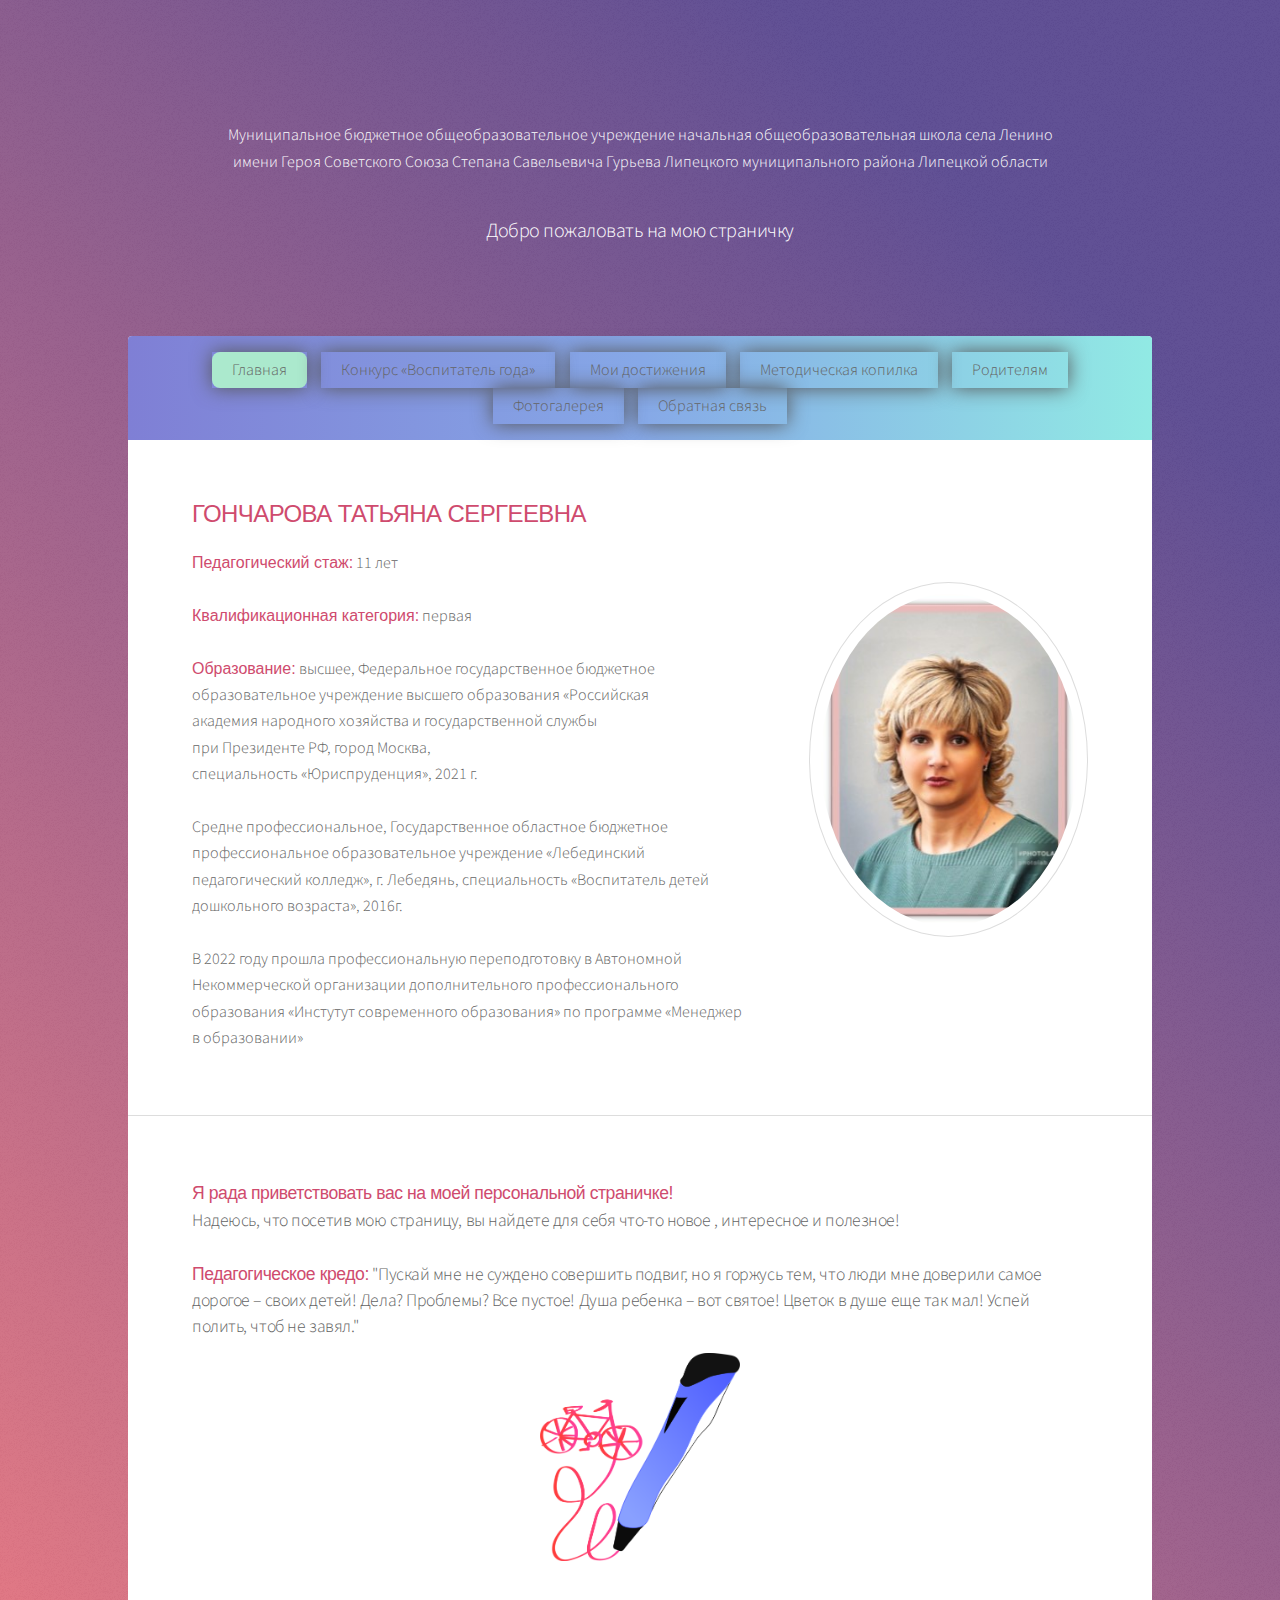
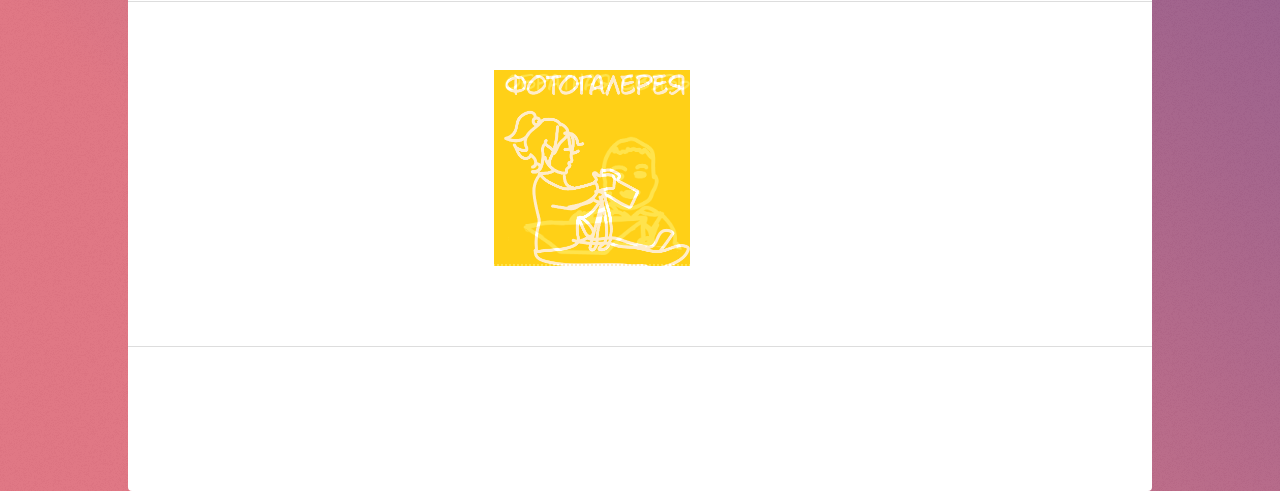
==== index.html @ fb485409 "Update index.html" ====
<!DOCTYPE HTML>
<html>
	<head>
		<title>Гончарова Татьяна</title>
		<meta charset="utf-8" />
		<meta name="viewport" content="width=device-width, initial-scale=1, user-scalable=no" />
		<link rel="stylesheet" href="assets/css/main.css" />
		<noscript><link rel="stylesheet" href="assets/css/noscript.css" /></noscript>
	</head>
	<body class="is-preload">

		<!-- Wrapper -->
			<div id="wrapper">

				<!-- Header -->
					<header id="header" class="alt">
						</acsent></red>
						</br> </acsent></red>Муниципальное бюджетное общеобразовательное учреждение
                             начальная общеобразовательная школа села Ленино</br> имени Героя Советского Союза Степана Савельевича Гурьева 
                             Липецкого муниципального района Липецкой области<br /></p><p>Добро пожаловать на мою страничку</br>
					</header>

				<!-- Nav -->
					<nav id="nav">
						<ul>
							<li><a href="index.html" class="active">Главная</a></li>
							<li><a href="vospofyear.html">Конкурс «Воспитатель года»</a></li>
							<li><a href="mywin.html">Мои достижения</a></li>
							<li><a href="metod.html">Методическая копилка</a></li>
							<li><a href="rodit.html">Родителям</a></li>
							<li><a href="four.html">Фотогалерея</a></li>
							<li><a href="feedback.html">Обратная связь</a></li>
						</ul>
					</nav>

				<!-- Main -->
					<div id="main">

						<!-- Introduction -->
							<section id="intro" class="main">
								<div class="spotlight">
									<div class="content">
									<center><h1></h1>	</center>
										<h2><red><acsent>ГОНЧАРОВА ТАТЬЯНА СЕРГЕЕВНА</acsent></red></h2>
							<red><acsent>Педагогический стаж:</acsent></red> 11 лет</br></br>
							<red><acsent>Квалификационная категория:</acsent></red> первая</br></br>
                                                        <red><acsent>Образование:</acsent></red> высшее, Федеральное государственное  бюджетное</br>образовательное учреждение высшего образования «Российская</br>академия народного хозяйства и государственной службы</br>
при Президенте РФ, город Москва,</br>
специальность «Юриспруденция», 2021 г.</br></br>
Средне профессиональное, Государственное областное бюджетное</br>профессиональное образовательное учреждение «Лебединский</br> педагогический колледж», г. Лебедянь, специальность «Воспитатель детей</br>дошкольного возраста», 2016г.</br></br>
В 2022 году прошла профессиональную переподготовку в Автономной Некоммерческой организации дополнительного профессионального образования «Инстутут современного образования» по программе «Менеджер в образовании»</br>
							        </div>
								 	<span class="image"><img src="images/Avatar/Аватар.jpg" alt="" /></span>

								</div>


							</section>

						<!-- First Section -->
						<section id="first" class="main special">
							<h4>
							<red><acsent>Я рада приветствовать вас на моей персональной страничке!</acsent></red></br>Надеюсь, что посетив мою страницу, вы найдете для себя что-то новое , интересное и полезное!</br></br>
<red><acsent>Педагогическое кредо:</acsent></red> "Пускай мне не суждено совершить подвиг, но я горжусь тем, что люди мне доверили самое дорогое – своих детей! Дела? Проблемы? Все пустое! Душа ребенка – вот святое! Цветок в душе еще так мал! Успей полить, чтоб не завял."</h4>
							<center><span class="image" >		<div align="right"><img src="images/pic2.png" width="200px" alt="" align="right" /></span></center>
							</span>
							</footer>
						</section>

						<!-- Second Section -->
							<section id="second" class="main special">
								<header class="major">
									<center>
									<div class="rubic">
									<div class="container">
											<div class="left side" ><class="note"><a href="vospofyear.html"><img align="right" src="images/conc.png" width="95%" alt="Конкурс"></a></note></div>
											<div class="back side" ><class="note"><a href="feedback.html"><img align="right" src="images/letter2.png" width="95%" alt="Обратная связь"></a></note></div>
											<div class="right side"><class="note"><a href="rodit.html"><img align="right" src="images/foryou.png" width="95%" alt="Для вас, родители"></a></note></div>
											<div class="top side"><class="note"><a href="metod.html"><img align="right" src="images/metod.png" width="95%" alt="Методологическая копилка"></a></note></div>
											<div class="bottom side"><class="note"><a href="mywin.html"><img align="right" src="images/win.png" width="95%" alt="Мои достижения"></a></note></div>
											<div class="front side"><class="note"><a href="four.html"><img align="right" src="images/galery.png" width="95%" alt="Фотогалерея"></a></note></div>

									</div class="container">
								</div class="rubic">
							</center>

								</header>

									</footer>
							</section>

							<section id="second" class="main special">
								<header class="major">

								</header>

									</footer>

							</section>



							<section></section>
						<!-- Get Started -->


					</div>

				<!-- Footer -->

			</div>

		<!-- Scripts -->
			<script src="assets/js/jquery.min.js"></script>
			<script src="assets/js/jquery.scrollex.min.js"></script>
			<script src="assets/js/jquery.scrolly.min.js"></script>
			<script src="assets/js/browser.min.js"></script>
			<script src="assets/js/breakpoints.min.js"></script>
			<script src="assets/js/util.js"></script>
			<script src="assets/js/main.js"></script>

	</body>
</html>
---- assets/css/main.css ----
@import url(fontawesome-all.min.css);
@import 'https://fonts.googleapis.com/css?family=Source+Sans+Pro:300,400';

/*
	Stellar by HTML5 UP
	html5up.net | @ajlkn
	Free for personal and commercial use under the CCA 3.0 license (html5up.net/license)
*/

html, body, div, span, applet, object,
iframe, h1, h2, h3, h4, h5, h6, p, blockquote,
pre, a, abbr, acronym, address, big, cite,
code, del, dfn, em, img, ins, kbd, q, s, samp,
small, strike, strong, sub, sup, tt, var, b,
u, i, center, dl, dt, dd, ol, ul, li, fieldset,
form, label, legend, table, caption, tbody,
tfoot, thead, tr, th, td, article, aside,
canvas, details, embed, figure, figcaption,
footer, header, hgroup, menu, nav, output, ruby,
section, summary, time, mark, audio, video {
	margin: 0;
	padding: 0;
	border: 0;
	font-size: 100%;
	font: inherit;
	vertical-align: baseline;}

article, aside, details, figcaption, figure,
footer, header, hgroup, menu, nav, section {
	display: block;}

body {
	line-height: 1;
}

ol, ul {
	list-style: none;
}

blockquote, q {
	quotes: none;
}

	blockquote:before, blockquote:after, q:before, q:after {
		content: '';
		content: none;
	}

table {
	border-collapse: collapse;
	border-spacing: 0;
}

body {
	-webkit-text-size-adjust: none;
}

mark {
	background-color: transparent;
	color: inherit;
}

input::-moz-focus-inner, button:: -moz-focus-inner{
	border: 0;
	padding: 0;
}

input, select, textarea, button {
	-moz-appearance: none;
	-webkit-appearance: none;
	-ms-appearance: none;
	appearance: none;
}

/* Basic */

	@-ms-viewport {
		width: device-width;
	}

	body {
		-ms-overflow-style: scrollbar;
	}

	@media screen and (max-width: 480px) {

		html, body {
			min-width: 320px;
		}

	}

	html {
		box-sizing: border-box;
	}

	*, *:before, *:after {
		box-sizing: inherit;
	}

	body {
		background-color: #155d4c;
		background-image: url("images/overlay.png"), -moz-linear-gradient(45deg, #e37682 15%, #5f4d93 85%);
		background-image: url("images/overlay.png"), -webkit-linear-gradient(45deg, #e37682 15%, #5f4d93 85%);
		background-image: url("images/overlay.png"), -ms-linear-gradient(45deg, #e37682 15%, #5f4d93 85%);
		background-image: url("images/overlay.png"), linear-gradient(45deg, #e37682 15%, #5f4d93 85%);
	}

		body.is-preload *, body.is-preload *:before, body.is-preload *:after {
			-moz-animation: none !important;
			-webkit-animation: none !important;
			-ms-animation: none !important;
			animation: none !important;
			-moz-transition: none !important;
			-webkit-transition: none !important;
			-ms-transition: none !important;
			transition: none !important;
		}

/* Type */

	body {
		background-color: #155d4c;
		color: rgba(255, 255, 255, 1);
	}

	body, input, select, textarea, button {
		font-family: "Source Sans Pro", Helvetica, sans-serif;
		font-size: 17pt;
		font-weight: 300;
		line-height: 1.65;
	}

		@media screen and (max-width: 1680px) {

			body, input, select, textarea, button {
				font-size: 14pt;
			}

		}

		red{
			color: rgba(207,75,110,1);
		}

		acsent{
			font-family: "Impact", Helvetica, sans-serif;
	}

		@media screen and (max-width: 1280px) {

			body, input, select, textarea {
				font-size: 12pt;
			}

		}

		@media screen and (max-width: 360px) {

			body, input, select, textarea, button {
				font-size: 11pt;
			}

		}

	a {
		-moz-transition: color 0.2s ease, border-bottom 0.2s ease;
		-webkit-transition: color 0.2s ease, border-bottom 0.2s ease;
		-ms-transition: color 0.2s ease, border-bottom 0.2s ease;
		transition: color 0.2s ease, border-bottom 0.2s ease;
		text-decoration: none;
		border-bottom: dotted 1px;
		color: inherit;
	}

		a:hover {
			border-bottom-color: transparent;
		}

	strong, b {
		font-weight: 400;
	}

	em, i {
		font-style: italic;
	}

	p {
		margin: 0 0 2em 0;
	}

		p.content {
			-moz-columns: 20em 2;
			-webkit-columns: 20em 2;
			-ms-columns: 20em 2;
			columns: 20em 2;
			-moz-column-gap: 2em;
			-webkit-column-gap: 2em;
			-ms-column-gap: 2em;
			column-gap: 2em;
			text-align: justify;
		}

	h1, h2, h3, h4, h5, h6 {
		font-weight: 300;
		line-height: 1.5;
		margin: 0 0 0.7em 0;
		letter-spacing: -0.025em;
	}

		h1 a, h2 a, h3 a, h4 a, h5 a, h6 a {
			color: inherit;
			text-decoration: none;
		}

	h1 {
		font-size: 2.5em;
		line-height: 1.2;
	}

	h2 {
		font-size: 1.5em;
	}

	h3 {
		font-size: 1.25em;
	}

	h4 {
		font-size: 1.1em;
	}

	h5 {
		font-size: 0.9em;
	}

	h6 {
		font-size: 0.7em;
	}

	@media screen and (max-width: 736px) {

		h1 {
			font-size: 2em;
		}

	}

	sub {
		font-size: 0.8em;
		position: relative;
		top: 0.5em;
	}

	sup {
		font-size: 0.8em;
		position: relative;
		top: -0.5em;
	}

	blockquote {
		border-left: solid 4px;
		font-style: italic;
		margin: 0 0 2em 0;
		padding: 0.5em 0 0.5em 2em;
	}

	code {
		border-radius: 8px;
		border: solid 1px;
		font-family: "Courier New", monospace;
		font-size: 0.9em;
		margin: 0 0.25em;
		padding: 0.25em 0.65em;
	}

	pre {
		-webkit-overflow-scrolling: touch;
		font-family: "Courier New", monospace;
		font-size: 0.9em;
		margin: 0 0 2em 0;
	}

		pre code {
			display: block;
			line-height: 1.75;
			padding: 1em 1.5em;
			overflow-x: auto;
		}

	hr {
		border: 0;
		border-bottom: solid 1px;
		margin: 2em 0;
	}

		hr.major {
			margin: 3em 0;
		}

	.align-left {
		text-align: left;
	}

	.align-center {
		text-align: center;
	}

	.align-right {
		text-align: right;
	}

	input, select, textarea, button {
		color: #ffffff;
	}

	a:hover {
		color: #ffffff;
	}

	strong, b {
		color: #ffffff;
	}

	h1, h2, h3, h4, h5, h6 {
		color: #ffffff;
	}

	blockquote {
		border-left-color: rgba(255, 255, 255, 0.35);
	}

	code {
		background: rgba(255, 255, 255, 0.075);
		border-color: rgba(255, 255, 255, 0.35);
	}

	hr {
		border-bottom-color: rgba(255, 255, 255, 0.35);
	}

/* Row */

	.row {
		display: flex;
		flex-wrap: wrap;
		box-sizing: border-box;
		align-items: stretch;
	}

		.row > * {
			box-sizing: border-box;
		}

		.row.gtr-uniform > * > :last-child {
			margin-bottom: 0;
		}

		.row.aln-left {
			justify-content: flex-start;
		}

		.row.aln-center {
			justify-content: center;
		}

		.row.aln-right {
			justify-content: flex-end;
		}

		.row.aln-top {
			align-items: flex-start;
		}

		.row.aln-middle {
			align-items: center;
		}

		.row.aln-bottom {
			align-items: flex-end;
		}

		.row > .imp {
			order: -1;
		}

		.row > .col-1 {
			width: 8.33333%;
		}

		.row > .off-1 {
			margin-left: 8.33333%;
		}

		.row > .col-2 {
			width: 16.66667%;
		}

		.row > .off-2 {
			margin-left: 16.66667%;
		}

		.row > .col-3 {
			width: 25%;
		}

		.row > .off-3 {
			margin-left: 25%;
		}

		.row > .col-4 {
			width: 33.33333%;
		}

		.row > .off-4 {
			margin-left: 33.33333%;
		}

		.row > .col-5 {
			width: 41.66667%;
		}

		.row > .off-5 {
			margin-left: 41.66667%;
		}

		.row > .col-6 {
			width: 50%;
		}

		.row > .off-6 {
			margin-left: 50%;
		}

		.row > .col-7 {
			width: 58.33333%;
		}

		.row > .off-7 {
			margin-left: 58.33333%;
		}

		.row > .col-8 {
			width: 66.66667%;
		}

		.row > .off-8 {
			margin-left: 66.66667%;
		}

		.row > .col-9 {
			width: 75%;
		}

		.row > .off-9 {
			margin-left: 75%;
		}

		.row > .col-10 {
			width: 83.33333%;
		}

		.row > .off-10 {
			margin-left: 83.33333%;
		}

		.row > .col-11 {
			width: 91.66667%;
		}

		.row > .off-11 {
			margin-left: 91.66667%;
		}

		.row > .col-12 {
			width: 100%;
		}

		.row > .off-12 {
			margin-left: 100%;
		}

		.row.gtr-0 {
			margin-top: 0;
			margin-left: 0em;
		}

			.row.gtr-0 > * {
				padding: 0 0 0 0em;
			}

			.row.gtr-0.gtr-uniform {
				margin-top: 0em;
			}

				.row.gtr-0.gtr-uniform > * {
					padding-top: 0em;
				}

		.row.gtr-25 {
			margin-top: 0;
			margin-left: -0.375em;
		}

			.row.gtr-25 > * {
				padding: 0 0 0 0.375em;
			}

			.row.gtr-25.gtr-uniform {
				margin-top: -0.375em;
			}

				.row.gtr-25.gtr-uniform > * {
					padding-top: 0.375em;
				}

		.row.gtr-50 {
			margin-top: 0;
			margin-left: -0.75em;
		}

			.row.gtr-50 > * {
				padding: 0 0 0 0.75em;
			}

			.row.gtr-50.gtr-uniform {
				margin-top: -0.75em;
			}

				.row.gtr-50.gtr-uniform > * {
					padding-top: 0.75em;
				}

		.row {
			margin-top: 0;
			margin-left: -1.5em;
		}

			.row > * {
				padding: 0 0 0 1.5em;
			}

			.row.gtr-uniform {
				margin-top: -1.5em;
			}

				.row.gtr-uniform > * {
					padding-top: 1.5em;
				}

		.row.gtr-150 {
			margin-top: 0;
			margin-left: -2.25em;
		}

			.row.gtr-150 > * {
				padding: 0 0 0 2.25em;
			}

			.row.gtr-150.gtr-uniform {
				margin-top: -2.25em;
			}

				.row.gtr-150.gtr-uniform > * {
					padding-top: 2.25em;
				}

		.row.gtr-200 {
			margin-top: 0;
			margin-left: -3em;
		}

			.row.gtr-200 > * {
				padding: 0 0 0 3em;
			}

			.row.gtr-200.gtr-uniform {
				margin-top: -3em;
			}

				.row.gtr-200.gtr-uniform > * {
					padding-top: 3em;
				}

		@media screen and (max-width: 1680px) {

			.row {
				display: flex;
				flex-wrap: wrap;
				box-sizing: border-box;
				align-items: stretch;
			}

				.row > * {
					box-sizing: border-box;
				}

				.row.gtr-uniform > * > :last-child {
					margin-bottom: 0;
				}

				.row.aln-left {
					justify-content: flex-start;
				}

				.row.aln-center {
					justify-content: center;
				}

				.row.aln-right {
					justify-content: flex-end;
				}

				.row.aln-top {
					align-items: flex-start;
				}

				.row.aln-middle {
					align-items: center;
				}

				.row.aln-bottom {
					align-items: flex-end;
				}

				.row > .imp-xlarge {
					order: -1;
				}

				.row > .col-1-xlarge {
					width: 8.33333%;
				}

				.row > .off-1-xlarge {
					margin-left: 8.33333%;
				}

				.row > .col-2-xlarge {
					width: 16.66667%;
				}

				.row > .off-2-xlarge {
					margin-left: 16.66667%;
				}

				.row > .col-3-xlarge {
					width: 25%;
				}

				.row > .off-3-xlarge {
					margin-left: 25%;
				}

				.row > .col-4-xlarge {
					width: 33.33333%;
				}

				.row > .off-4-xlarge {
					margin-left: 33.33333%;
				}

				.row > .col-5-xlarge {
					width: 41.66667%;
				}

				.row > .off-5-xlarge {
					margin-left: 41.66667%;
				}

				.row > .col-6-xlarge {
					width: 50%;
				}

				.row > .off-6-xlarge {
					margin-left: 50%;
				}

				.row > .col-7-xlarge {
					width: 58.33333%;
				}

				.row > .off-7-xlarge {
					margin-left: 58.33333%;
				}

				.row > .col-8-xlarge {
					width: 66.66667%;
				}

				.row > .off-8-xlarge {
					margin-left: 66.66667%;
				}

				.row > .col-9-xlarge {
					width: 75%;
				}

				.row > .off-9-xlarge {
					margin-left: 75%;
				}

				.row > .col-10-xlarge {
					width: 83.33333%;
				}

				.row > .off-10-xlarge {
					margin-left: 83.33333%;
				}

				.row > .col-11-xlarge {
					width: 91.66667%;
				}

				.row > .off-11-xlarge {
					margin-left: 91.66667%;
				}

				.row > .col-12-xlarge {
					width: 100%;
				}

				.row > .off-12-xlarge {
					margin-left: 100%;
				}

				.row.gtr-0 {
					margin-top: 0;
					margin-left: 0em;
				}

					.row.gtr-0 > * {
						padding: 0 0 0 0em;
					}

					.row.gtr-0.gtr-uniform {
						margin-top: 0em;
					}

						.row.gtr-0.gtr-uniform > * {
							padding-top: 0em;
						}

				.row.gtr-25 {
					margin-top: 0;
					margin-left: -0.375em;
				}

					.row.gtr-25 > * {
						padding: 0 0 0 0.375em;
					}

					.row.gtr-25.gtr-uniform {
						margin-top: -0.375em;
					}

						.row.gtr-25.gtr-uniform > * {
							padding-top: 0.375em;
						}

				.row.gtr-50 {
					margin-top: 0;
					margin-left: -0.75em;
				}

					.row.gtr-50 > * {
						padding: 0 0 0 0.75em;
					}

					.row.gtr-50.gtr-uniform {
						margin-top: -0.75em;
					}

						.row.gtr-50.gtr-uniform > * {
							padding-top: 0.75em;
						}

				.row {
					margin-top: 0;
					margin-left: -1.5em;
				}

					.row > * {
						padding: 0 0 0 1.5em;
					}

					.row.gtr-uniform {
						margin-top: -1.5em;
					}

						.row.gtr-uniform > * {
							padding-top: 1.5em;
						}

				.row.gtr-150 {
					margin-top: 0;
					margin-left: -2.25em;
				}

					.row.gtr-150 > * {
						padding: 0 0 0 2.25em;
					}

					.row.gtr-150.gtr-uniform {
						margin-top: -2.25em;
					}

						.row.gtr-150.gtr-uniform > * {
							padding-top: 2.25em;
						}

				.row.gtr-200 {
					margin-top: 0;
					margin-left: -3em;
				}

					.row.gtr-200 > * {
						padding: 0 0 0 3em;
					}

					.row.gtr-200.gtr-uniform {
						margin-top: -3em;
					}

						.row.gtr-200.gtr-uniform > * {
							padding-top: 3em;
						}

		}

		@media screen and (max-width: 1280px) {

			.row {
				display: flex;
				flex-wrap: wrap;
				box-sizing: border-box;
				align-items: stretch;
			}

				.row > * {
					box-sizing: border-box;
				}

				.row.gtr-uniform > * > :last-child {
					margin-bottom: 0;
				}

				.row.aln-left {
					justify-content: flex-start;
				}

				.row.aln-center {
					justify-content: center;
				}

				.row.aln-right {
					justify-content: flex-end;
				}

				.row.aln-top {
					align-items: flex-start;
				}

				.row.aln-middle {
					align-items: center;
				}

				.row.aln-bottom {
					align-items: flex-end;
				}

				.row > .imp-large {
					order: -1;
				}

				.row > .col-1-large {
					width: 8.33333%;
				}

				.row > .off-1-large {
					margin-left: 8.33333%;
				}

				.row > .col-2-large {
					width: 16.66667%;
				}

				.row > .off-2-large {
					margin-left: 16.66667%;
				}

				.row > .col-3-large {
					width: 25%;
				}

				.row > .off-3-large {
					margin-left: 25%;
				}

				.row > .col-4-large {
					width: 33.33333%;
				}

				.row > .off-4-large {
					margin-left: 33.33333%;
				}

				.row > .col-5-large {
					width: 41.66667%;
				}

				.row > .off-5-large {
					margin-left: 41.66667%;
				}

				.row > .col-6-large {
					width: 50%;
				}

				.row > .off-6-large {
					margin-left: 50%;
				}

				.row > .col-7-large {
					width: 58.33333%;
				}

				.row > .off-7-large {
					margin-left: 58.33333%;
				}

				.row > .col-8-large {
					width: 66.66667%;
				}

				.row > .off-8-large {
					margin-left: 66.66667%;
				}

				.row > .col-9-large {
					width: 75%;
				}

				.row > .off-9-large {
					margin-left: 75%;
				}

				.row > .col-10-large {
					width: 83.33333%;
				}

				.row > .off-10-large {
					margin-left: 83.33333%;
				}

				.row > .col-11-large {
					width: 91.66667%;
				}

				.row > .off-11-large {
					margin-left: 91.66667%;
				}

				.row > .col-12-large {
					width: 100%;
				}

				.row > .off-12-large {
					margin-left: 100%;
				}

				.row.gtr-0 {
					margin-top: 0;
					margin-left: 0em;
				}

					.row.gtr-0 > * {
						padding: 0 0 0 0em;
					}

					.row.gtr-0.gtr-uniform {
						margin-top: 0em;
					}

						.row.gtr-0.gtr-uniform > * {
							padding-top: 0em;
						}

				.row.gtr-25 {
					margin-top: 0;
					margin-left: -0.375em;
				}

					.row.gtr-25 > * {
						padding: 0 0 0 0.375em;
					}

					.row.gtr-25.gtr-uniform {
						margin-top: -0.375em;
					}

						.row.gtr-25.gtr-uniform > * {
							padding-top: 0.375em;
						}

				.row.gtr-50 {
					margin-top: 0;
					margin-left: -0.75em;
				}

					.row.gtr-50 > * {
						padding: 0 0 0 0.75em;
					}

					.row.gtr-50.gtr-uniform {
						margin-top: -0.75em;
					}

						.row.gtr-50.gtr-uniform > * {
							padding-top: 0.75em;
						}

				.row {
					margin-top: 0;
					margin-left: -1.5em;
				}

					.row > * {
						padding: 0 0 0 1.5em;
					}

					.row.gtr-uniform {
						margin-top: -1.5em;
					}

						.row.gtr-uniform > * {
							padding-top: 1.5em;
						}

				.row.gtr-150 {
					margin-top: 0;
					margin-left: -2.25em;
				}

					.row.gtr-150 > * {
						padding: 0 0 0 2.25em;
					}

					.row.gtr-150.gtr-uniform {
						margin-top: -2.25em;
					}

						.row.gtr-150.gtr-uniform > * {
							padding-top: 2.25em;
						}

				.row.gtr-200 {
					margin-top: 0;
					margin-left: -3em;
				}

					.row.gtr-200 > * {
						padding: 0 0 0 3em;
					}

					.row.gtr-200.gtr-uniform {
						margin-top: -3em;
					}

						.row.gtr-200.gtr-uniform > * {
							padding-top: 3em;
						}

		}

		@media screen and (max-width: 980px) {

			.row {
				display: flex;
				flex-wrap: wrap;
				box-sizing: border-box;
				align-items: stretch;
			}

				.row > * {
					box-sizing: border-box;
				}

				.row.gtr-uniform > * > :last-child {
					margin-bottom: 0;
				}

				.row.aln-left {
					justify-content: flex-start;
				}

				.row.aln-center {
					justify-content: center;
				}

				.row.aln-right {
					justify-content: flex-end;
				}

				.row.aln-top {
					align-items: flex-start;
				}

				.row.aln-middle {
					align-items: center;
				}

				.row.aln-bottom {
					align-items: flex-end;
				}

				.row > .imp-medium {
					order: -1;
				}

				.row > .col-1-medium {
					width: 8.33333%;
				}

				.row > .off-1-medium {
					margin-left: 8.33333%;
				}

				.row > .col-2-medium {
					width: 16.66667%;
				}

				.row > .off-2-medium {
					margin-left: 16.66667%;
				}

				.row > .col-3-medium {
					width: 25%;
				}

				.row > .off-3-medium {
					margin-left: 25%;
				}

				.row > .col-4-medium {
					width: 33.33333%;
				}

				.row > .off-4-medium {
					margin-left: 33.33333%;
				}

				.row > .col-5-medium {
					width: 41.66667%;
				}

				.row > .off-5-medium {
					margin-left: 41.66667%;
				}

				.row > .col-6-medium {
					width: 50%;
				}

				.row > .off-6-medium {
					margin-left: 50%;
				}

				.row > .col-7-medium {
					width: 58.33333%;
				}

				.row > .off-7-medium {
					margin-left: 58.33333%;
				}

				.row > .col-8-medium {
					width: 66.66667%;
				}

				.row > .off-8-medium {
					margin-left: 66.66667%;
				}

				.row > .col-9-medium {
					width: 75%;
				}

				.row > .off-9-medium {
					margin-left: 75%;
				}

				.row > .col-10-medium {
					width: 83.33333%;
				}

				.row > .off-10-medium {
					margin-left: 83.33333%;
				}

				.row > .col-11-medium {
					width: 91.66667%;
				}

				.row > .off-11-medium {
					margin-left: 91.66667%;
				}

				.row > .col-12-medium {
					width: 100%;
				}

				.row > .off-12-medium {
					margin-left: 100%;
				}

				.row.gtr-0 {
					margin-top: 0;
					margin-left: 0em;
				}

					.row.gtr-0 > * {
						padding: 0 0 0 0em;
					}

					.row.gtr-0.gtr-uniform {
						margin-top: 0em;
					}

						.row.gtr-0.gtr-uniform > * {
							padding-top: 0em;
						}

				.row.gtr-25 {
					margin-top: 0;
					margin-left: -0.375em;
				}

					.row.gtr-25 > * {
						padding: 0 0 0 0.375em;
					}

					.row.gtr-25.gtr-uniform {
						margin-top: -0.375em;
					}

						.row.gtr-25.gtr-uniform > * {
							padding-top: 0.375em;
						}

				.row.gtr-50 {
					margin-top: 0;
					margin-left: -0.75em;
				}

					.row.gtr-50 > * {
						padding: 0 0 0 0.75em;
					}

					.row.gtr-50.gtr-uniform {
						margin-top: -0.75em;
					}

						.row.gtr-50.gtr-uniform > * {
							padding-top: 0.75em;
						}

				.row {
					margin-top: 0;
					margin-left: -1.5em;
				}

					.row > * {
						padding: 0 0 0 1.5em;
					}

					.row.gtr-uniform {
						margin-top: -1.5em;
					}

						.row.gtr-uniform > * {
							padding-top: 1.5em;
						}

				.row.gtr-150 {
					margin-top: 0;
					margin-left: -2.25em;
				}

					.row.gtr-150 > * {
						padding: 0 0 0 2.25em;
					}

					.row.gtr-150.gtr-uniform {
						margin-top: -2.25em;
					}

						.row.gtr-150.gtr-uniform > * {
							padding-top: 2.25em;
						}

				.row.gtr-200 {
					margin-top: 0;
					margin-left: -3em;
				}

					.row.gtr-200 > * {
						padding: 0 0 0 3em;
					}

					.row.gtr-200.gtr-uniform {
						margin-top: -3em;
					}

						.row.gtr-200.gtr-uniform > * {
							padding-top: 3em;
						}

		}

		@media screen and (max-width: 736px) {

			.row {
				display: flex;
				flex-wrap: wrap;
				box-sizing: border-box;
				align-items: stretch;
			}

				.row > * {
					box-sizing: border-box;
				}

				.row.gtr-uniform > * > :last-child {
					margin-bottom: 0;
				}

				.row.aln-left {
					justify-content: flex-start;
				}

				.row.aln-center {
					justify-content: center;
				}

				.row.aln-right {
					justify-content: flex-end;
				}

				.row.aln-top {
					align-items: flex-start;
				}

				.row.aln-middle {
					align-items: center;
				}

				.row.aln-bottom {
					align-items: flex-end;
				}

				.row > .imp-small {
					order: -1;
				}

				.row > .col-1-small {
					width: 8.33333%;
				}

				.row > .off-1-small {
					margin-left: 8.33333%;
				}

				.row > .col-2-small {
					width: 16.66667%;
				}

				.row > .off-2-small {
					margin-left: 16.66667%;
				}

				.row > .col-3-small {
					width: 25%;
				}

				.row > .off-3-small {
					margin-left: 25%;
				}

				.row > .col-4-small {
					width: 33.33333%;
				}

				.row > .off-4-small {
					margin-left: 33.33333%;
				}

				.row > .col-5-small {
					width: 41.66667%;
				}

				.row > .off-5-small {
					margin-left: 41.66667%;
				}

				.row > .col-6-small {
					width: 50%;
				}

				.row > .off-6-small {
					margin-left: 50%;
				}

				.row > .col-7-small {
					width: 58.33333%;
				}

				.row > .off-7-small {
					margin-left: 58.33333%;
				}

				.row > .col-8-small {
					width: 66.66667%;
				}

				.row > .off-8-small {
					margin-left: 66.66667%;
				}

				.row > .col-9-small {
					width: 75%;
				}

				.row > .off-9-small {
					margin-left: 75%;
				}

				.row > .col-10-small {
					width: 83.33333%;
				}

				.row > .off-10-small {
					margin-left: 83.33333%;
				}

				.row > .col-11-small {
					width: 91.66667%;
				}

				.row > .off-11-small {
					margin-left: 91.66667%;
				}

				.row > .col-12-small {
					width: 100%;
				}

				.row > .off-12-small {
					margin-left: 100%;
				}

				.row.gtr-0 {
					margin-top: 0;
					margin-left: 0em;
				}

					.row.gtr-0 > * {
						padding: 0 0 0 0em;
					}

					.row.gtr-0.gtr-uniform {
						margin-top: 0em;
					}

						.row.gtr-0.gtr-uniform > * {
							padding-top: 0em;
						}

				.row.gtr-25 {
					margin-top: 0;
					margin-left: -0.25em;
				}

					.row.gtr-25 > * {
						padding: 0 0 0 0.25em;
					}

					.row.gtr-25.gtr-uniform {
						margin-top: -0.25em;
					}

						.row.gtr-25.gtr-uniform > * {
							padding-top: 0.25em;
						}

				.row.gtr-50 {
					margin-top: 0;
					margin-left: -0.5em;
				}

					.row.gtr-50 > * {
						padding: 0 0 0 0.5em;
					}

					.row.gtr-50.gtr-uniform {
						margin-top: -0.5em;
					}

						.row.gtr-50.gtr-uniform > * {
							padding-top: 0.5em;
						}

				.row {
					margin-top: 0;
					margin-left: -1em;
				}

					.row > * {
						padding: 0 0 0 1em;
					}

					.row.gtr-uniform {
						margin-top: -1em;
					}

						.row.gtr-uniform > * {
							padding-top: 1em;
						}

				.row.gtr-150 {
					margin-top: 0;
					margin-left: -1.5em;
				}

					.row.gtr-150 > * {
						padding: 0 0 0 1.5em;
					}

					.row.gtr-150.gtr-uniform {
						margin-top: -1.5em;
					}

						.row.gtr-150.gtr-uniform > * {
							padding-top: 1.5em;
						}

				.row.gtr-200 {
					margin-top: 0;
					margin-left: -2em;
				}

					.row.gtr-200 > * {
						padding: 0 0 0 2em;
					}

					.row.gtr-200.gtr-uniform {
						margin-top: -2em;
					}

						.row.gtr-200.gtr-uniform > * {
							padding-top: 2em;
						}

		}

		@media screen and (max-width: 480px) {

			.row {
				display: flex;
				flex-wrap: wrap;
				box-sizing: border-box;
				align-items: stretch;
			}

				.row > * {
					box-sizing: border-box;
				}

				.row.gtr-uniform > * > :last-child {
					margin-bottom: 0;
				}

				.row.aln-left {
					justify-content: flex-start;
				}

				.row.aln-center {
					justify-content: center;
				}

				.row.aln-right {
					justify-content: flex-end;
				}

				.row.aln-top {
					align-items: flex-start;
				}

				.row.aln-middle {
					align-items: center;
				}

				.row.aln-bottom {
					align-items: flex-end;
				}

				.row > .imp-xsmall {
					order: -1;
				}

				.row > .col-1-xsmall {
					width: 8.33333%;
				}

				.row > .off-1-xsmall {
					margin-left: 8.33333%;
				}

				.row > .col-2-xsmall {
					width: 16.66667%;
				}

				.row > .off-2-xsmall {
					margin-left: 16.66667%;
				}

				.row > .col-3-xsmall {
					width: 25%;
				}

				.row > .off-3-xsmall {
					margin-left: 25%;
				}

				.row > .col-4-xsmall {
					width: 33.33333%;
				}

				.row > .off-4-xsmall {
					margin-left: 33.33333%;
				}

				.row > .col-5-xsmall {
					width: 41.66667%;
				}

				.row > .off-5-xsmall {
					margin-left: 41.66667%;
				}

				.row > .col-6-xsmall {
					width: 50%;
				}

				.row > .off-6-xsmall {
					margin-left: 50%;
				}

				.row > .col-7-xsmall {
					width: 58.33333%;
				}

				.row > .off-7-xsmall {
					margin-left: 58.33333%;
				}

				.row > .col-8-xsmall {
					width: 66.66667%;
				}

				.row > .off-8-xsmall {
					margin-left: 66.66667%;
				}

				.row > .col-9-xsmall {
					width: 75%;
				}

				.row > .off-9-xsmall {
					margin-left: 75%;
				}

				.row > .col-10-xsmall {
					width: 83.33333%;
				}

				.row > .off-10-xsmall {
					margin-left: 83.33333%;
				}

				.row > .col-11-xsmall {
					width: 91.66667%;
				}

				.row > .off-11-xsmall {
					margin-left: 91.66667%;
				}

				.row > .col-12-xsmall {
					width: 100%;
				}

				.row > .off-12-xsmall {
					margin-left: 100%;
				}

				.row.gtr-0 {
					margin-top: 0;
					margin-left: 0em;
				}

					.row.gtr-0 > * {
						padding: 0 0 0 0em;
					}

					.row.gtr-0.gtr-uniform {
						margin-top: 0em;
					}

						.row.gtr-0.gtr-uniform > * {
							padding-top: 0em;
						}

				.row.gtr-25 {
					margin-top: 0;
					margin-left: -0.3125em;
				}

					.row.gtr-25 > * {
						padding: 0 0 0 0.3125em;
					}

					.row.gtr-25.gtr-uniform {
						margin-top: -0.3125em;
					}

						.row.gtr-25.gtr-uniform > * {
							padding-top: 0.3125em;
						}

				.row.gtr-50 {
					margin-top: 0;
					margin-left: -0.625em;
				}

					.row.gtr-50 > * {
						padding: 0 0 0 0.625em;
					}

					.row.gtr-50.gtr-uniform {
						margin-top: -0.625em;
					}

						.row.gtr-50.gtr-uniform > * {
							padding-top: 0.625em;
						}

				.row {
					margin-top: 0;
					margin-left: -1.25em;
				}

					.row > * {
						padding: 0 0 0 1.25em;
					}

					.row.gtr-uniform {
						margin-top: -1.25em;
					}

						.row.gtr-uniform > * {
							padding-top: 1.25em;
						}

				.row.gtr-150 {
					margin-top: 0;
					margin-left: -1.875em;
				}

					.row.gtr-150 > * {
						padding: 0 0 0 1.875em;
					}

					.row.gtr-150.gtr-uniform {
						margin-top: -1.875em;
					}

						.row.gtr-150.gtr-uniform > * {
							padding-top: 1.875em;
						}

				.row.gtr-200 {
					margin-top: 0;
					margin-left: -2.5em;
				}

					.row.gtr-200 > * {
						padding: 0 0 0 2.5em;
					}

					.row.gtr-200.gtr-uniform {
						margin-top: -2.5em;
					}

						.row.gtr-200.gtr-uniform > * {
							padding-top: 2.5em;
						}

		}

/* Box */

	.box {
		border-radius: 8px;
		border: solid;
		margin-bottom: 2em;
		padding: 1.5em;
	}

		.box > :last-child,
		.box > :last-child > :last-child,
		.box > :last-child > :last-child > :last-child {
			margin-bottom: 0;
		}

		.box.alt {
			border: 0;
			border-radius: 0;
			padding: 0;
		}

	.box {
		border-color: rgba(255, 255, 255, 0.35);
	}

/* Button */

	input[type="submit"],
	input[type="reset"],
	input[type="button"],
	button,
	.button {
		-moz-appearance: none;
		-webkit-appearance: none;
		-ms-appearance: none;
		appearance: none;
		-moz-transition: background-color 0.2s ease-in-out, color 0.2s ease-in-out;
		-webkit-transition: background-color 0.2s ease-in-out, color 0.2s ease-in-out;
		-ms-transition: background-color 0.2s ease-in-out, color 0.2s ease-in-out;
		transition: background-color 0.2s ease-in-out, color 0.2s ease-in-out;
		border-radius: 8px;
		border: 0;
		cursor: pointer;
		display: inline-block;
		font-weight: 300;
		height: 2.75em;
		line-height: 2.75em;
		min-width: 9.25em;
		padding: 0 1.5em;
		text-align: center;
		text-decoration: none;
		white-space: nowrap;
	}

		input[type="submit"].icon,
		input[type="reset"].icon,
		input[type="button"].icon,
		button.icon,
		.button.icon {
			padding-left: 1.35em;
		}

			input[type="submit"].icon:before,
			input[type="reset"].icon:before,
			input[type="button"].icon:before,
			button.icon:before,
			.button.icon:before {
				margin-right: 0.5em;
			}

		input[type="submit"].fit,
		input[type="reset"].fit,
		input[type="button"].fit,
		button.fit,
		.button.fit {
			width: 100%;
		}

		input[type="submit"].small,
		input[type="reset"].small,
		input[type="button"].small,
		button.small,
		.button.small {
			font-size: 0.8em;
		}

		input[type="submit"].large,
		input[type="reset"].large,
		input[type="button"].large,
		button.large,
		.button.large {
			font-size: 1.35em;
		}

		input[type="submit"].disabled, input[type="submit"]:disabled,
		input[type="reset"].disabled,
		input[type="reset"]:disabled,
		input[type="button"].disabled,
		input[type="button"]:disabled,
		button.disabled,
		button:disabled,
		.button.disabled,
		.button:disabled {
			pointer-events: none;
			opacity: 0.25;
		}

		@media screen and (max-width: 736px) {

			input[type="submit"],
			input[type="reset"],
			input[type="button"],
			button,
			.button {
				min-width: 0;
			}

		}

	input[type="submit"],
	input[type="reset"],
	input[type="button"],
	button,
	.button {
		background-color: transparent;
		box-shadow: inset 0 0 0 1px rgba(255, 255, 255, 0.35);
		color: #ffffff !important;
	}

		input[type="submit"]:hover,
		input[type="reset"]:hover,
		input[type="button"]:hover,
		button:hover,
		.button:hover {
			background-color: rgba(255, 255, 255, 0.075);
		}

		input[type="submit"]:active,
		input[type="reset"]:active,
		input[type="button"]:active,
		button:active,
		.button:active {
			background-color: rgba(255, 255, 255, 0.2);
		}

		input[type="submit"].icon:before,
		input[type="reset"].icon:before,
		input[type="button"].icon:before,
		button.icon:before,
		.button.icon:before {
			color: rgba(255, 255, 255, 0.5);
		}

		input[type="submit"].primary,
		input[type="reset"].primary,
		input[type="button"].primary,
		button.primary,
		.button.primary {
			background-color: #8cc9f0;
			color: #ffffff !important;
			box-shadow: none;
		}

			input[type="submit"].primary:hover,
			input[type="reset"].primary:hover,
			input[type="button"].primary:hover,
			button.primary:hover,
			.button.primary:hover {
				background-color: #9acff2;
			}

			input[type="submit"].primary:active,
			input[type="reset"].primary:active,
			input[type="button"].primary:active,
			button.primary:active,
			.button.primary:active {
				background-color: #7ec3ee;
			}

			input[type="submit"].primary.icon:before,
			input[type="reset"].primary.icon:before,
			input[type="button"].primary.icon:before,
			button.primary.icon:before,
			.button.primary.icon:before {
				color: #ffffff !important;
			}

/* Form */

	form {
		margin: 0 0 2em 0;
	}

	label {
		display: block;
		font-size: 0.9em;
		font-weight: 400;
		margin: 0 0 1em 0;
	}

	input[type="text"],
	input[type="password"],
	input[type="email"],
	select,
	textarea {
		-moz-appearance: none;
		-webkit-appearance: none;
		-ms-appearance: none;
		appearance: none;
		border-radius: 8px;
		border: solid 1px;
		color: inherit;
		display: block;
		outline: 0;
		padding: 0 1em;
		text-decoration: none;
		width: 100%;
	}

		input[type="text"]:invalid,
		input[type="password"]:invalid,
		input[type="email"]:invalid,
		select:invalid,
		textarea:invalid {
			box-shadow: none;
		}

	select {
		background-size: 1.25rem;
		background-repeat: no-repeat;
		background-position: calc(100% - 1rem) center;
		height: 2.75em;
		padding-right: 2.75em;
		text-overflow: ellipsis;
	}

		select:focus::-ms-value {
			background-color: transparent;
		}

		select::-ms-expand {
			display: none;
		}

	input[type="text"],
	input[type="password"],
	input[type="email"],
	select {
		height: 2.75em;
	}

	textarea {
		padding: 0.75em 1em;
	}

	input[type="checkbox"],
	input[type="radio"] {
		-moz-appearance: none;
		-webkit-appearance: none;
		-ms-appearance: none;
		appearance: none;
		display: block;
		float: left;
		margin-right: -2em;
		opacity: 0;
		width: 1em;
		z-index: -1;
	}

		input[type="checkbox"] + label,
		input[type="radio"] + label {
			text-decoration: none;
			cursor: pointer;
			display: inline-block;
			font-size: 1em;
			font-weight: 300;
			padding-left: 2.4em;
			padding-right: 0.75em;
			position: relative;
		}

			input[type="checkbox"] + label:before,
			input[type="radio"] + label:before {
				-moz-osx-font-smoothing: grayscale;
				-webkit-font-smoothing: antialiased;
				display: inline-block;
				font-style: normal;
				font-variant: normal;
				text-rendering: auto;
				line-height: 1;
				text-transform: none !important;
				font-family: 'Font Awesome 5 Free';
				font-weight: 900;
			}

			input[type="checkbox"] + label:before,
			input[type="radio"] + label:before {
				border-radius: 8px;
				border: solid 1px;
				content: '';
				display: inline-block;
				font-size: 0.8em;
				height: 2.0625em;
				left: 0;
				line-height: 2.0625em;
				position: absolute;
				text-align: center;
				top: 0;
				width: 2.0625em;
			}

		input[type="checkbox"]:checked + label:before,
		input[type="radio"]:checked + label:before {
			content: '\f00c';
		}

	input[type="checkbox"] + label:before {
		border-radius: 8px;
	}

	input[type="radio"] + label:before {
		border-radius: 100%;
	}

	::-webkit-input-placeholder {
		opacity: 1.0;
	}

	:-moz-placeholder {
		opacity: 1.0;
	}

	::-moz-placeholder {
		opacity: 1.0;
	}

	:-ms-input-placeholder {
		opacity: 1.0;
	}

	label {
		color: #ffffff;
	}

	input[type="text"],
	input[type="password"],
	input[type="email"],
	select,
	textarea {
		background-color: rgba(255, 255, 255, 0.075);
		border-color: rgba(255, 255, 255, 0.35);
	}

		input[type="text"]:focus,
		input[type="password"]:focus,
		input[type="email"]:focus,
		select:focus,
		textarea:focus {
			border-color: #8cc9f0;
			box-shadow: 0 0 0 1px #8cc9f0;
		}

	select {
		background-image: url("data:image/svg+xml;charset=utf8,%3Csvg xmlns='http://www.w3.org/2000/svg' width='40' height='40' preserveAspectRatio='none' viewBox='0 0 40 40'%3E%3Cpath d='M9.4,12.3l10.4,10.4l10.4-10.4c0.2-0.2,0.5-0.4,0.9-0.4c0.3,0,0.6,0.1,0.9,0.4l3.3,3.3c0.2,0.2,0.4,0.5,0.4,0.9 c0,0.4-0.1,0.6-0.4,0.9L20.7,31.9c-0.2,0.2-0.5,0.4-0.9,0.4c-0.3,0-0.6-0.1-0.9-0.4L4.3,17.3c-0.2-0.2-0.4-0.5-0.4-0.9 c0-0.4,0.1-0.6,0.4-0.9l3.3-3.3c0.2-0.2,0.5-0.4,0.9-0.4S9.1,12.1,9.4,12.3z' fill='rgba(255, 255, 255, 0.35)' /%3E%3C/svg%3E");
	}

		select option {
			color: #ffffff;
			background: #935d8c;
		}

	input[type="checkbox"] + label,
	input[type="radio"] + label {
		color: rgba(255, 255, 255, 0.65);
	}

		input[type="checkbox"] + label:before,
		input[type="radio"] + label:before {
			background: rgba(255, 255, 255, 0.075);
			border-color: rgba(255, 255, 255, 0.35);
		}

	input[type="checkbox"]:checked + label:before,
	input[type="radio"]:checked + label:before {
		background-color: #ffffff;
		border-color: #ffffff;
		color: #935d8c;
	}

	input[type="checkbox"]:focus + label:before,
	input[type="radio"]:focus + label:before {
		border-color: #8cc9f0;
		box-shadow: 0 0 0 1px #8cc9f0;
	}

	::-webkit-input-placeholder {
		color: rgba(255, 255, 255, 0.5) !important;
	}

	:-moz-placeholder {
		color: rgba(255, 255, 255, 0.5) !important;
	}

	::-moz-placeholder {
		color: rgba(255, 255, 255, 0.5) !important;
	}

	:-ms-input-placeholder {
		color: rgba(255, 255, 255, 0.5) !important;
	}

	.formerize-placeholder {
		color: rgba(255, 255, 255, 0.5) !important;
	}

/* Icon */

	.icon {
		text-decoration: none;
		-moz-transition: background-color 0.2s ease-in-out, color 0.2s ease-in-out;
		-webkit-transition: background-color 0.2s ease-in-out, color 0.2s ease-in-out;
		-ms-transition: background-color 0.2s ease-in-out, color 0.2s ease-in-out;
		transition: background-color 0.2s ease-in-out, color 0.2s ease-in-out;
		border-bottom: none;
		position: relative;
	}

		.icon:before {
			-moz-osx-font-smoothing: grayscale;
			-webkit-font-smoothing: antialiased;
			display: inline-block;
			font-style: normal;
			font-variant: normal;
			text-rendering: auto;
			line-height: 1;
			text-transform: none !important;
			font-family: 'Font Awesome 5 Free';
			font-weight: 400;
		}

		.icon > .label {
			display: none;
		}

		.icon:before {
			line-height: solid;
		}

		.icon.solid:before {
			font-weight: 900;
		}

		.icon.brands:before {
			font-family: 'Font Awesome 5 Brands';
		}

		.icon.major {
			border: solid 1px;
			display: inline-block;
			border-radius: 100%;
			padding: 0.65em;
			margin: 0 0 2em 0;
			cursor: default;
		}

			.icon.major:before {
				display: inline-block;
				font-size: 6.25rem;
				width: 2.25em;
				height: 2.25em;
				line-height: 2.2em;
				border-radius: 100%;
				border: solid 1px;
				text-align: center;
			}

		.icon.alt {
			display: inline-block;
			border: solid 1px;
			border-radius: 100%;
		}

			.icon.alt:before {
				display: block;
				font-size: 1.25em;
				width: 2em;
				height: 2em;
				text-align: center;
				line-height: 2em;
			}

		.icon.style1 {
			color: #efa8b0;
		}

		.icon.style2 {
			color: #c79cc8;
		}

		.icon.style3 {
			color: #a89cc8;
		}

		.icon.style4 {
			color: #9bb2e1;
		}

		.icon.style5 {
			color: #8cc9f0;
		}

		@media screen and (max-width: 1680px) {

			.icon.major:before {
				font-size: 5.5rem;
			}

		}

		@media screen and (max-width: 1280px) {

			.icon.major:before {
				font-size: 4.75rem;
			}

		}

		@media screen and (max-width: 736px) {

			.icon.major {
				margin: 0 0 1.5em 0;
				padding: 0.35em;
			}

				.icon.major:before {
					font-size: 3.5rem;
				}

		}

	.icon.major {
		border-color: rgba(255, 255, 255, 0.35);
	}

		.icon.major:before {
			border-color: rgba(255, 255, 255, 0.35);
		}

	.icon.alt {
		border-color: rgba(255, 255, 255, 0.35);
		color: #ffffff;
	}

		.icon.alt:hover {
			background-color: rgba(255, 255, 255, 0.075);
		}

		.icon.alt:active {
			background-color: rgba(255, 255, 255, 0.2);
		}

/* Image */

	.image {
		border-radius: 8px;
		border: 0;
		display: inline-block;
		position: relative;
	}

		.image img {
			border-radius: 8px;
			display: block;
		}

		.image.left, .image.right {
			max-width: 40%;
		}

			.image.left img, .image.right img {
				width: 100%;
			}

		.image.left {
			float: left;
			margin: 0 1.5em 1em 0;
			top: 0.25em;
		}

		.image.right {
			float: right;
			margin: 0 0 1em 1.5em;
			top: 0.25em;
		}

		.image.fit {
			display: block;
			margin: 0 0 2em 0;
			width: 100%;
		}

			.image.fit img {
				width: 100%;
			}

		.image.main {
			display: block;
			margin: 0 0 3em 0;
			width: 100%;
			margin-bottom: 100px;
		}

			.image.main img {
				width: 100%;
			}

/* List */

	ol {
		list-style: decimal;
		margin: 0 0 2em 0;
		padding-left: 1.25em;
	}

		ol li {
			padding-left: 0.25em;
		}

	ul {
		list-style: disc;
		margin: 0 0 2em 0;
		padding-left: 1em;
	}

		ul li {
			padding-left: 0.5em;
		}

		ul.alt {
			list-style: none;
			padding-left: 0;
		}

			ul.alt li {
				border-top: solid 1px;
				padding: 0.5em 0;
			}

				ul.alt li:first-child {
					border-top: 0;
					padding-top: 0;
				}

	dl {
		margin: 0 0 2em 0;
	}

		dl dt {
			display: block;
			font-weight: 400;
			margin: 0 0 1em 0;
		}

		dl dd {
			margin-left: 2em;
		}

		dl.alt dt {
			display: block;
			width: 3em;
			margin: 0;
			clear: left;
			float: left;
		}

		dl.alt dd {
			margin: 0 0 0.85em 5.5em;
		}

		dl.alt:after {
			content: '';
			display: block;
			clear: both;
		}

	ul.alt li {
		border-top-color: rgba(255, 255, 255, 0.35);
	}

	dl dt {
		color: #ffffff;
	}

/* Actions */

	ul.actions {
		display: -moz-flex;
		display: -webkit-flex;
		display: -ms-flex;
		display: flex;
		cursor: default;
		list-style: none;
		margin-left: -1em;
		padding-left: 0;
	}

		ul.actions li {
			padding: 0 0 0 1em;
			vertical-align: middle;
		}

		ul.actions.special {
			-moz-justify-content: center;
			-webkit-justify-content: center;
			-ms-justify-content: center;
			justify-content: center;
			width: 100%;
			margin-left: 0;
		}

			ul.actions.special li:first-child {
				padding-left: 0;
			}

		ul.actions.stacked {
			-moz-flex-direction: column;
			-webkit-flex-direction: column;
			-ms-flex-direction: column;
			flex-direction: column;
			margin-left: 0;
		}

			ul.actions.stacked li {
				padding: 1.3em 0 0 0;
			}

				ul.actions.stacked li:first-child {
					padding-top: 0;
				}

		ul.actions.fit {
			width: calc(100% + 1em);
		}

			ul.actions.fit li {
				-moz-flex-grow: 1;
				-webkit-flex-grow: 1;
				-ms-flex-grow: 1;
				flex-grow: 1;
				-moz-flex-shrink: 1;
				-webkit-flex-shrink: 1;
				-ms-flex-shrink: 1;
				flex-shrink: 1;
				width: 100%;
			}

				ul.actions.fit li > * {
					width: 100%;
				}

			ul.actions.fit.stacked {
				width: 100%;
			}

		@media screen and (max-width: 480px) {

			ul.actions:not(.fixed) {
				-moz-flex-direction: column;
				-webkit-flex-direction: column;
				-ms-flex-direction: column;
				flex-direction: column;
				margin-left: 0;
				width: 100% !important;
			}

				ul.actions:not(.fixed) li {
					-moz-flex-grow: 1;
					-webkit-flex-grow: 1;
					-ms-flex-grow: 1;
					flex-grow: 1;
					-moz-flex-shrink: 1;
					-webkit-flex-shrink: 1;
					-ms-flex-shrink: 1;
					flex-shrink: 1;
					padding: 1em 0 0 0;
					text-align: center;
					width: 100%;
				}

					ul.actions:not(.fixed) li > * {
						width: 100%;
					}

					ul.actions:not(.fixed) li:first-child {
						padding-top: 0;
					}

					ul.actions:not(.fixed) li input[type="submit"],
					ul.actions:not(.fixed) li input[type="reset"],
					ul.actions:not(.fixed) li input[type="button"],
					ul.actions:not(.fixed) li button,
					ul.actions:not(.fixed) li .button {
						width: 100%;
					}

						ul.actions:not(.fixed) li input[type="submit"].icon:before,
						ul.actions:not(.fixed) li input[type="reset"].icon:before,
						ul.actions:not(.fixed) li input[type="button"].icon:before,
						ul.actions:not(.fixed) li button.icon:before,
						ul.actions:not(.fixed) li .button.icon:before {
							margin-left: -0.5rem;
						}

		}

/* Icons */

	ul.icons {
		cursor: default;
		list-style: none;
		padding-left: 0;
	}

		ul.icons li {
			display: inline-block;
			padding: 0 0.65em 0 0;
		}

			ul.icons li:last-child {
				padding-right: 0 !important;
			}

/* Section/Article */

	section.special, article.special {

	}

	header.major {
		margin-bottom: 3em;
	}

		header.major h2 {
			font-size: 2em;
		}

			header.major h2:after {
				display: block;
				content: '';
				width: 3.25em;
				height: 2px;
				margin: 0.7em 0 1em 0;
				border-radius: 2px;
			}

				section.special header.major h2:after, article.special header.major h2:after {
					margin-left: auto;
					margin-right: auto;
				}

		header.major p {
			font-size: 1.25em;
			letter-spacing: -0.025em;
		}

		header.major.special {
			text-align: center;
		}

			header.major.special h2:after {
				margin-left: auto;
				margin-right: auto;
			}

	footer.major {
		margin-top: 3em;
	}

	@media screen and (max-width: 736px) {

		header.major {
			margin-bottom: 0;
		}

			header.major h2 {
				font-size: 1.5em;
			}

			header.major p {
				font-size: 1em;
				letter-spacing: 0;
			}

				header.major p br {
					display: none;
				}

		footer.major {
			margin-top: 0;
		}

	}

	header.major h2:after {
		background-color: rgba(255, 255, 255, 0.35);
	}

/* Table */

	.table-wrapper {
		-webkit-overflow-scrolling: touch;
		overflow-x: auto;
	}

	table {
		margin: 0 0 2em 0;
		width: 100%;
	}

		table tbody tr {
			border: solid 1px;
			border-left: 0;
			border-right: 0;
		}

		table td {
			padding: 0.75em 0.75em;
		}

		table th {
			font-size: 0.9em;
			font-weight: 400;
			padding: 0 0.75em 0.75em 0.75em;
			text-align: left;
		}

		table thead {
			border-bottom: solid 2px;
		}

		table tfoot {
			border-top: solid 2px;
		}

		table.alt {
			border-collapse: separate;
		}

			table.alt tbody tr td {
				border: solid 1px;
				border-left-width: 0;
				border-top-width: 0;
			}

				table.alt tbody tr td:first-child {
					border-left-width: 1px;
				}

			table.alt tbody tr:first-child td {
				border-top-width: 1px;
			}

			table.alt thead {
				border-bottom: 0;
			}

			table.alt tfoot {
				border-top: 0;
			}

	table tbody tr {
		border-color: rgba(255, 255, 255, 0.35);
	}

		table tbody tr:nth-child(2n + 1) {
			background-color: rgba(255, 255, 255, 0.075);
		}

	table th {
		color: #ffffff;
	}

	table thead {
		border-bottom-color: rgba(255, 255, 255, 0.35);
	}

	table tfoot {
		border-top-color: rgba(255, 255, 255, 0.35);
	}

	table.alt tbody tr td {
		border-color: rgba(255, 255, 255, 0.35);
	}

/* Features */

	.features {
		display: -moz-flex;
		display: -webkit-flex;
		display: -ms-flex;
		display: flex;
		-moz-flex-wrap: wrap;
		-webkit-flex-wrap: wrap;
		-ms-flex-wrap: wrap;
		flex-wrap: wrap;
		-moz-justify-content: center;
		-webkit-justify-content: center;
		-ms-justify-content: center;
		justify-content: center;
		width: calc(100% + 2em);
		margin: 0 0 3em -2em;
		padding: 0;
		list-style: none;
	}

		.features li {
			width: calc(33.33333% - 2em);
			margin-left: 2em;
			margin-top: 3em;
			padding: 0;
		}

			.features li:nth-child(1), .features li:nth-child(2), .features li:nth-child(3) {
				margin-top: 0;
			}

			.features li > :last-child {
				margin-bottom: 0;
			}

		@media screen and (max-width: 980px) {

			.features li {
				width: calc(50% - 2em);
			}

				.features li:nth-child(3) {
					margin-top: 3em;
				}

		}

		@media screen and (max-width: 736px) {

			.features {
				width: 100%;
				margin: 0 0 2em 0;
			}

				.features li {
					width: 100%;
					margin-left: 0;
					margin-top: 2em;
				}

					.features li:nth-child(2), .features li:nth-child(3) {
						margin-top: 2em;
					}

		}

/* Statistics */

	.statistics {
		display: -moz-flex;
		display: -webkit-flex;
		display: -ms-flex;
		display: flex;
		width: 100%;
		margin: 0 0 3em 0;
		padding: 0;
		list-style: none;
		cursor: default;
	}

		.statistics li {
			-moz-flex: 1;
			-webkit-flex: 1;
			-ms-flex: 1;
			flex: 1;
			padding: 1.5em;
			color: #ffffff;
			text-align: center;
		}

			.statistics li.style1 {
				background-color: #efa8b0;
			}

			.statistics li.style2 {
				background-color: #c79cc8;
			}

			.statistics li.style3 {
				background-color: #a89cc8;
			}

			.statistics li.style4 {
				background-color: #9bb2e1;
			}

			.statistics li.style5 {
				background-color: #8cc9f0;
			}

			.statistics li strong, .statistics li b {
				display: block;
				font-size: 2em;
				line-height: 1.1;
				color: inherit !important;
				font-weight: 300;
				letter-spacing: -0.025em;
			}

			.statistics li:first-child {
				border-top-left-radius: 8px;
				border-bottom-left-radius: 8px;
			}

			.statistics li:last-child {
				border-top-right-radius: 8px;
				border-bottom-right-radius: 8px;
			}

			.statistics li .icon {
				display: inline-block;
			}

				.statistics li .icon:before {
					font-size: 2.75rem;
					line-height: 1.3;
				}

		@media screen and (max-width: 980px) {

			.statistics li strong, .statistics li b {
				font-size: 1.5em;
			}

		}

		@media screen and (max-width: 736px) {

			.statistics {
				display: block;
				width: 20em;
				max-width: 100%;
				margin: 0 auto 2em auto;
			}

				.statistics li:first-child {
					border-bottom-left-radius: 0;
					border-top-right-radius: 8px;
				}

				.statistics li:last-child {
					border-top-right-radius: 0;
					border-bottom-left-radius: 8px;
				}

				.statistics li .icon:before {
					font-size: 3.75rem;
				}

				.statistics li strong, .statistics li b {
					font-size: 2.5em;
				}

		}

/* Spotlight */

	.spotlight {
		display: -moz-flex;
		display: -webkit-flex;
		display: -ms-flex;
		display: flex;
		-moz-align-items: center;
		-webkit-align-items: center;
		-ms-align-items: center;
		align-items: center;
		margin: 0 0 2em 0;
	}

		.spotlight .content {
			-moz-flex: 1;
			-webkit-flex: 1;
			-ms-flex: 1;
			flex: 1;
		}

			.spotlight .content > :last-child {
				margin-bottom: 0;
			}

			.spotlight .content header.major {
				margin: 0 0 2em 0;
			}

		.spotlight .image {
			display: inline-block;
			margin-left: 4em;
			padding: 0.65em;
			border-radius: 100%;
			border: solid 1px;
		}

			.spotlight .image img {
				display: block;
				border-radius: 100%;
				width: 16em;
			}

		@media screen and (max-width: 980px) {

			.spotlight {
				-moz-flex-direction: column-reverse;
				-webkit-flex-direction: column-reverse;
				-ms-flex-direction: column-reverse;
				flex-direction: column-reverse;
				text-align: center;
			}

				.spotlight .content {
					-moz-flex: 0 1 auto;
					-webkit-flex: 0 1 auto;
					-ms-flex: 0 1 auto;
					flex: 0 1 auto;
					width: 100%;
				}

					.spotlight .content header.major h2:after {
						margin-left: auto;
						margin-right: auto;
					}

					.spotlight .content .actions {
						-moz-justify-content: center;
						-webkit-justify-content: center;
						-ms-justify-content: center;
						justify-content: center;
						width: calc(100% + 1em);
					}

				.spotlight .image {
					-moz-flex: 0 1 auto;
					-webkit-flex: 0 1 auto;
					-ms-flex: 0 1 auto;
					flex: 0 1 auto;
					margin-left: 0;
					margin-bottom: 2em;
				}

		}

		@media screen and (max-width: 736px) {

			.spotlight .image {
				padding: 0.35em;
			}

				.spotlight .image img {
					width: 12em;
				}

		}

	.spotlight .image {
		border-color: rgba(255, 255, 255, 0.35);
	}

/* Header */

	#header {
		padding: 5em 5em 1em 5em ;
		text-align: center;
	}

		#header h1 {
			margin: 0 0 0.25em 0;
		}

		#header p {
			font-size: 1.25em;
			letter-spacing: -0.025em;
		}

		#header.alt {
			padding: 7em 5em 4em 5em ;
		}

			#header.alt h1 {
				font-size: 3.25em;
			}

			#header.alt > * {
				-moz-transition: opacity 3s ease;
				-webkit-transition: opacity 3s ease;
				-ms-transition: opacity 3s ease;
				transition: opacity 3s ease;
				-moz-transition-delay: 0.5s;
				-webkit-transition-delay: 0.5s;
				-ms-transition-delay: 0.5s;
				transition-delay: 0.5s;
				opacity: 1;
			}

			#header.alt .logo {
				-moz-transition: opacity 1.25s ease, -moz-transform 0.5s ease;
				-webkit-transition: opacity 1.25s ease, -webkit-transform 0.5s ease;
				-ms-transition: opacity 1.25s ease, -ms-transform 0.5s ease;
				transition: opacity 1.25s ease, transform 0.5s ease;
				-moz-transition-delay: 0s;
				-webkit-transition-delay: 0s;
				-ms-transition-delay: 0s;
				transition-delay: 0s;
				display: block;
				margin: 0 0 1.5em 0;
			}

				#header.alt .logo img {
					display: block;
					margin: 0 auto;
					max-width: 75%;
				}

		@media screen and (max-width: 1280px) {

			#header {
				padding: 4em 4em 0.1em 4em ;
			}

				#header.alt {
					padding: 6em 4em 3em 4em ;
				}

		}

		@media screen and (max-width: 980px) {

			#header {
				padding: 4em 3em 0.1em 3em ;
			}

				#header.alt {
					padding: 5em 3em 2em 3em ;
				}

		}

		@media screen and (max-width: 736px) {

			#header {
				padding: 3em 2em 0.1em 2em ;
			}

				#header p {
					font-size: 1em;
					letter-spacing: 0;
				}

					#header p br {
						display: none;
					}

				#header.alt {
					padding: 4em 2em 1em 2em ;
				}

					#header.alt h1 {
						font-size: 2.5em;
					}

		}

		@media screen and (max-width: 480px) {

			#header {
				padding: 3em 1.5em 0.1em 1.5em ;
			}

				#header.alt {
					padding: 4em 1.5em 1em 1.5em ;
				}

		}

		@media screen and (max-width: 360px) {

			#header {
				padding: 2.5em 1em 0.1em 1em ;
			}

				#header.alt {
					padding: 3.5em 1em 0.5em 1em ;
				}

		}

		body.is-preload #header.alt > * {
			opacity: 0;
		}

		body.is-preload #header.alt .logo {
			-moz-transform: scale(0.8) rotate(-30deg);
			-webkit-transform: scale(0.8) rotate(-30deg);
			-ms-transform: scale(0.8) rotate(-30deg);
			transform: scale(0.8) rotate(-30deg);
		}

/* Nav */

	#nav {
		-moz-transition: background-color 0.2s ease, border-top-left-radius 0.2s ease, border-top-right-radius 0.2s ease, padding 0.2s ease;
		-webkit-transition: background-color 0.2s ease, border-top-left-radius 0.2s ease, border-top-right-radius 0.2s ease, padding 0.2s ease;
		-ms-transition: background-color 0.2s ease, border-top-left-radius 0.2s ease, border-top-right-radius 0.2s ease, padding 0.2s ease;
		transition: background-color 0.2s ease, border-top-left-radius 0.2s ease, border-top-right-radius 0.2s ease, padding 0.2s ease;
		background-color: #ffffff;
		color: #636363;
		position: absolute;
		width: 64em;
		max-width: calc(100% - 4em);
		padding: 1em;
		background-color: #f7f7f7;
		border-top-left-radius: 0.25em;
		border-top-right-radius: 0.25em;
		cursor: default;
		text-align: center;

		background-image: -moz-linear-gradient(90deg, #7F7FD5, #86A8E7, #91EAE4);
		background-image: -webkit-linear-gradient(90deg, #7F7FD5, #86A8E7, #91EAE4);
		background-image: -ms-linear-gradient(90deg, #7F7FD5, #86A8E7, #91EAE4);
		background-image: linear-gradient(90deg, #7F7FD5, #86A8E7, #91EAE4);
	}

		#nav input, #nav select, #nav textarea {
			color: #636363;
		}

		#nav a:hover {
			color: #636363;
		}

		#nav strong, #nav b {
			color: #636363;
		}

		#nav h1, #nav h2, #nav h3, #nav h4, #nav h5, #nav h6 {
			color: #636363;
		}

		#nav blockquote {
			border-left-color: #dddddd;
		}

		#nav code {
			background: rgba(222, 222, 222, 0.25);
			border-color: #dddddd;
		}

		#nav hr {
			border-bottom-color: #dddddd;
		}

		#nav + #main {
			padding-top: 4.25em;
		}

		#nav ul {
			margin: 0;
			padding: 0;
			list-style: none;
		}

			#nav ul li {
				-moz-transition: margin 0.2s ease;
				-webkit-transition: margin 0.2s ease;
				-ms-transition: margin 0.2s ease;
				transition: margin 0.2s ease;
				display: inline-block;
				margin: 0 0.35em;
				padding: 0;
				vertical-align: middle;
				box-shadow:0 0 20px #555;

			}

				#nav ul li a {
					-moz-transition: font-size 0.2s ease;
					-webkit-transition: font-size 0.2s ease;
					-ms-transition: font-size 0.2s ease;
					transition: font-size 0.2s ease;
					display: inline-block;
					height: 2.25em;
					line-height: 2.25em;
					padding: 0 1.25em;
					border: 0;
					border-radius: 8px;
					box-shadow: inset 0 0 0 1px transparent;
				}

					#nav ul li a:hover {
						background-color: rgba(222, 222, 222, 0.25);
					}

					#nav ul li a.active {
						background-color: #ABE9CD;
						box-shadow: none;
					}

		#nav.alt {
			position: fixed;
			top: 0;
			padding: 0.5em 1em;
			background-color: rgba(247, 247, 247, 0.95);
			border-top-left-radius: 0;
			border-top-right-radius: 0;
			z-index: 10000;
		}

			#nav.alt ul li {
				margin: 0 0.175em;
			}

				#nav.alt ul li a {
					font-size: 0.9em;
				}

		@media screen and (max-width: 736px) {

			#nav {
				display: none;
			}

				#nav + #main {
					padding-top: 0;
				}

		}

/* Main */

	#main {
		background-color: #ffffff;
		color: #636363;
		border-radius: 0.25em;
	}

		#main input, #main select, #main textarea {
			color: #636363;
		}

		#main a:hover {
			color: #636363;
		}

		#main strong, #main b {
			color: #636363;
		}

		#main h1, #main h2, #main h3, #main h4, #main h5, #main h6 {
			color: #636363;
		}

		#main blockquote {
			border-left-color: #dddddd;
		}

		#main code {
			background: rgba(222, 222, 222, 0.25);
			border-color: #dddddd;
		}

		#main hr {
			border-bottom-color: #dddddd;
		}

		#main .box {
			border-color: #dddddd;
		}

		#main input[type="submit"],
		#main input[type="reset"],
		#main input[type="button"],
		#main button,
		#main .button {
			background-color: transparent;
			box-shadow: inset 0 0 0 1px #dddddd;
			color: #636363 !important;
		}

			#main input[type="submit"]:hover,
			#main input[type="reset"]:hover,
			#main input[type="button"]:hover,
			#main button:hover,
			#main .button:hover {
				background-color: rgba(222, 222, 222, 0.25);
			}

			#main input[type="submit"]:active,
			#main input[type="reset"]:active,
			#main input[type="button"]:active,
			#main button:active,
			#main .button:active {
				background-color: rgba(222, 222, 222, 0.5);
			}

			#main input[type="submit"].icon:before,
			#main input[type="reset"].icon:before,
			#main input[type="button"].icon:before,
			#main button.icon:before,
			#main .button.icon:before {
				color: rgba(99, 99, 99, 0.25);
			}

			#main input[type="submit"].primary,
			#main input[type="reset"].primary,
			#main input[type="button"].primary,
			#main button.primary,
			#main .button.primary {
				background-color: #8cc9f0;
				color: #ffffff !important;
				box-shadow: none;
			}

				#main input[type="submit"].primary:hover,
				#main input[type="reset"].primary:hover,
				#main input[type="button"].primary:hover,
				#main button.primary:hover,
				#main .button.primary:hover {
					background-color: #9acff2;
				}

				#main input[type="submit"].primary:active,
				#main input[type="reset"].primary:active,
				#main input[type="button"].primary:active,
				#main button.primary:active,
				#main .button.primary:active {
					background-color: #7ec3ee;
				}

				#main input[type="submit"].primary.icon:before,
				#main input[type="reset"].primary.icon:before,
				#main input[type="button"].primary.icon:before,
				#main button.primary.icon:before,
				#main .button.primary.icon:before {
					color: #ffffff !important;
				}

		#main label {
			color: #636363;
		}

		#main input[type="text"],
		#main input[type="password"],
		#main input[type="email"],
		#main select,
		#main textarea {
			background-color: rgba(222, 222, 222, 0.25);
			border-color: #dddddd;
		}

			#main input[type="text"]:focus,
			#main input[type="password"]:focus,
			#main input[type="email"]:focus,
			#main select:focus,
			#main textarea:focus {
				border-color: #8cc9f0;
				box-shadow: 0 0 0 1px #8cc9f0;
			}

		#main select {
			background-image: url("data:image/svg+xml;charset=utf8,%3Csvg xmlns='http://www.w3.org/2000/svg' width='40' height='40' preserveAspectRatio='none' viewBox='0 0 40 40'%3E%3Cpath d='M9.4,12.3l10.4,10.4l10.4-10.4c0.2-0.2,0.5-0.4,0.9-0.4c0.3,0,0.6,0.1,0.9,0.4l3.3,3.3c0.2,0.2,0.4,0.5,0.4,0.9 c0,0.4-0.1,0.6-0.4,0.9L20.7,31.9c-0.2,0.2-0.5,0.4-0.9,0.4c-0.3,0-0.6-0.1-0.9-0.4L4.3,17.3c-0.2-0.2-0.4-0.5-0.4-0.9 c0-0.4,0.1-0.6,0.4-0.9l3.3-3.3c0.2-0.2,0.5-0.4,0.9-0.4S9.1,12.1,9.4,12.3z' fill='%23dddddd' /%3E%3C/svg%3E");
		}

			#main select option {
				color: #636363;
				background: #ffffff;
			}

		#main input[type="checkbox"] + label,
		#main input[type="radio"] + label {
			color: #636363;
		}

			#main input[type="checkbox"] + label:before,
			#main input[type="radio"] + label:before {
				background: rgba(222, 222, 222, 0.25);
				border-color: #dddddd;
			}

		#main input[type="checkbox"]:checked + label:before,
		#main input[type="radio"]:checked + label:before {
			background-color: #636363;
			border-color: #636363;
			color: #ffffff;
		}

		#main input[type="checkbox"]:focus + label:before,
		#main input[type="radio"]:focus + label:before {
			border-color: #8cc9f0;
			box-shadow: 0 0 0 1px #8cc9f0;
		}

		#main ::-webkit-input-placeholder {
			color: rgba(99, 99, 99, 0.25) !important;
		}

		#main :-moz-placeholder {
			color: rgba(99, 99, 99, 0.25) !important;
		}

		#main ::-moz-placeholder {
			color: rgba(99, 99, 99, 0.25) !important;
		}

		#main :-ms-input-placeholder {
			color: rgba(99, 99, 99, 0.25) !important;
		}

		#main .formerize-placeholder {
			color: rgba(99, 99, 99, 0.25) !important;
		}

		#main .icon.major {
			border-color: #dddddd;
		}

			#main .icon.major:before {
				border-color: #dddddd;
			}

		#main .icon.alt {
			border-color: #dddddd;
			color: #636363;
		}

			#main .icon.alt:hover {
				background-color: rgba(222, 222, 222, 0.25);
			}

			#main .icon.alt:active {
				background-color: rgba(222, 222, 222, 0.5);
			}

		#main ul.alt li {
			border-top-color: #dddddd;
		}

		#main dl dt {
			color: #636363;
		}

		#main header.major h2:after {
			background-color: #dddddd;
			background-image: -moz-linear-gradient(90deg, #efa8b0, #a89cc8, #8cc9f0);
			background-image: -webkit-linear-gradient(90deg, #efa8b0, #a89cc8, #8cc9f0);
			background-image: -ms-linear-gradient(90deg, #efa8b0, #a89cc8, #8cc9f0);
			background-image: linear-gradient(90deg, #efa8b0, #a89cc8, #8cc9f0);
		}

		#main table tbody tr {
			border-color: #dddddd;
		}

			#main table tbody tr:nth-child(2n + 1) {
				background-color: rgba(222, 222, 222, 0.25);
			}

		#main table th {
			color: #636363;
		}

		#main table thead {
			border-bottom-color: #dddddd;
		}

		#main table tfoot {
			border-top-color: #dddddd;
		}

		#main table.alt tbody tr td {
			border-color: #dddddd;
		}

		#main .spotlight .image {
			border-color: #dddddd;
		}

		#main > .main {
			padding: 5em 5em 3em 5em ;
			border-top: solid 1px #dddddd;
		}

			#main > .main:first-child {
				border-top: 0;
			}

			#main > .main > .image.main:first-child {
				margin: -5em 0 5em -5em;
				width: calc(100% + 10em);
				border-top-right-radius: 0.25em;
				border-top-left-radius: 0.25em;
				border-bottom-right-radius: 0;
				border-bottom-left-radius: 0;
			}

				#main > .main > .image.main:first-child img {
					border-top-right-radius: 0.25em;
					border-top-left-radius: 0.25em;
					border-bottom-right-radius: 0;
					border-bottom-left-radius: 0;
				}

		@media screen and (max-width: 1280px) {

			#main > .main {
				padding: 4em 4em 2em 4em ;
			}

				#main > .main > .image.main:first-child {
					margin: -4em 0 4em -4em;
					width: calc(100% + 8em);
				}

		}

		@media screen and (max-width: 980px) {

			#main > .main {
				padding: 4em 3em 2em 3em ;
			}

				#main > .main > .image.main:first-child {
					margin: -4em 0 4em -3em;
					width: calc(100% + 6em);
				}

		}

		@media screen and (max-width: 736px) {

			#main > .main {
				padding: 3em 2em 1em 2em ;
			}

				#main > .main > .image.main:first-child {
					margin: -3em 0 2em -2em;
					width: calc(100% + 4em);
				}

		}

		@media screen and (max-width: 480px) {

			#main > .main {
				padding: 3em 1.5em 1em 1.5em ;
			}

				#main > .main > .image.main:first-child {
					margin: -3em 0 1.5em -1.5em;
					width: calc(100% + 3em);
				}

		}

		@media screen and (max-width: 360px) {

			#main {
				border-radius: 0;
			}

				#main > .main {
					padding: 2.5em 1em 0.5em 1em ;
				}

					#main > .main > .image.main:first-child {
						margin: -2.5em 0 1.5em -1em;
						width: calc(100% + 2em);
						border-radius: 0;
					}

						#main > .main > .image.main:first-child img {
							border-radius: 0;
						}

		}

/* Footer */

	#footer {
		display: -moz-flex;
		display: -webkit-flex;
		display: -ms-flex;
		display: flex;
		-moz-flex-wrap: wrap;
		-webkit-flex-wrap: wrap;
		-ms-flex-wrap: wrap;
		flex-wrap: wrap;
		padding: 5em 5em 3em 5em ;
		width: calc(100% + 2em);
		margin: 0 0 3em -2em;
	}

		#footer > * {
			width: calc(50% - 2em);
			margin-left: 2em;
		}

		#footer .copyright {
			width: 100%;
			margin: 2.5em 0 2em 0;
			font-size: 0.8em;
			text-align: center;
		}

		@media screen and (max-width: 1280px) {

			#footer {
				padding: 4em 4em 2em 4em ;
			}

		}

		@media screen and (max-width: 980px) {

			#footer {
				padding: 4em 3em 2em 3em ;
				display: block;
				margin: 0 0 3em 0;
				width: 100%;
			}

				#footer > * {
					width: 100%;
					margin-left: 0;
					margin-bottom: 3em;
				}

				#footer .copyright {
					text-align: left;
				}

		}

		@media screen and (max-width: 736px) {

			#footer {
				padding: 3em 2em 1em 2em ;
			}

		}

		@media screen and (max-width: 480px) {

			#footer {
				padding: 3em 1.5em 1em 1.5em ;
			}

		}

		@media screen and (max-width: 480px) {

			#footer {
				padding: 2.5em 1em 0.5em 1em ;
			}

		}

/* Wrapper */

	#wrapper {
		width: 64em;
		max-width: calc(100% - 4em);
		margin: 0 auto;
	}

		@media screen and (max-width: 480px) {

			#wrapper {
				max-width: calc(100% - 2em);
			}

		}

		@media screen and (max-width: 360px) {

			#wrapper {
				max-width: 100%;
			}

		}

				/* Rubic */
				rubic {
				  perspective: 1000px;
				  perspective-origin: center -5em;
				  }


				.side,
				.container {
				  width: 15em;
				  height: 10em;

				  font-size: 20px;
				  font-color: #fdfefd;
				  text-align: center;

				overflow-wrap: normal;  /* не поддерживает IE, Firefox; является копией word-wrap */
				  word-wrap: normal;
				  word-break: normal;  /* не поддерживает Opera12.14, значение keep-all не поддерживается IE, Chrome */
				  line-break: auto;  /* нет поддержки для русского языка */
				  hyphens: manual;  /* значение auto не поддерживается Chrome */
				  }
				.note{
				 font-size: 20px;
				  font-color: #fdfefd;
				  color: #fdfefd!importat;
				  opacity: 1.0!important;
				  text-align: center;

				overflow-wrap: normal;  /* не поддерживает IE, Firefox; является копией word-wrap */
				  word-wrap: normal;
				  word-break: normal;  /* не поддерживает Opera12.14, значение keep-all не поддерживается IE, Chrome */
				  line-break: auto;  /* нет поддержки для русского языка */
				  hyphens: manual;  /* значение auto не поддерживается Chrome */
				 }


				.container {
				  border: 2px dotted white;
				  transform-style: preserve-3d;
				  animation: rotate 10s infinite linear;
				  }
				  .container:before,
				  .container:after {
				    content: "";
				    display: block;
				    position: absolute;
				    width: 10em;
				    height: 10em;
				    border: 2px dotted white;
				    }
				    .container:before {
				      transform: rotateX(90deg);
				      }
				    .container:after {
				      transform: rotatey(90deg);
				      }

				.side {
				  position: absolute;
				  width: 10em;
				  height: 10em;
				  border: 2px solid white;
				  opacity: .7;
				  }

				.back {
				  transform: translateZ(-5em);
				  background: orange;
				  }

				.left {
				  transform: translateX(-5em) rotateY(90deg);
				  background: lightgreen;
				  }

				.right {
				  transform: translateX(5em) rotateY(90deg);
				  background: yellowgreen;
				  }
				.top {
				  transform: translateY(-5em) rotateX(90deg);
				  background: skyblue;
				  }

				.bottom {
				  transform: translateY(5em) rotateX(90deg);
				  background: steelblue;
				  }

				.front {
				  transform: translateZ(5em);
				  background: gold;
				  }

				@keyframes rotate {
				  100% {
				    transform: rotatex(360deg) rotateY(360deg) rotateZ(500deg);
				  }
				}

				// Helpers

				rubic{
				    height: 100%;
				}

				rubic {
				  display: flex;
				  justify-content: center;
				  align-items: center;
				}


				/* Section/Article */

					section.special, article.special {

					}

					header.major {
						margin-bottom: 3em;
					}

						header.major h2 {
							font-size: 2em;
						}

							header.major h2:after {
								display: block;
								content: '';
								width: 3.25em;
								height: 2px;
								margin: 0.7em 0 1em 0;
								border-radius: 2px;
							}

								section.special header.major h2:after, article.special header.major h2:after {
									margin-left: auto;
									margin-right: auto;
								}

						header.major p {
							font-size: 1.25em;
							letter-spacing: -0.025em;
						}

						header.major.special {
							text-align: center;
						}

							header.major.special h2:after {
								margin-left: auto;
								margin-right: auto;
							}

					footer.major {
						margin-top: 3em;
					}

					@media screen and (max-width: 736px) {

						header.major {
							margin-bottom: 0;
						}

							header.major h2 {
								font-size: 1.5em;
							}

							header.major p {
								font-size: 1em;
								letter-spacing: 0;
							}

								header.major p br {
									display: none;
								}

						footer.major {
							margin-top: 0;
						}

					}

					header.major h2:after {
						background-color: rgba(255, 255, 255, 0.35);
					}

					button[type="submit"].login{
	float:right;
	width: 200px;
	height: 37px;
	-moz-border-radius: 19px;
	-webkit-border-radius: 19px;
	border-radius: 19px;
	-moz-background-clip: padding;
	-webkit-background-clip: padding-box;
	background-clip: padding-box;
	background-color: #55b1df;
	border:1px solid #55b1df;
	border:none;
	color: #fff;
	font-weight: bold;
}
button[type="submit"].login:hover{background-color: #fff; border:1px solid #55b1df; color:#55b1df; cursor:pointer;}
button[type="submit"].login:focus{outline: none;}
---- assets/css/noscript.css ----
/*
	Stellar by HTML5 UP
	html5up.net | @ajlkn
	Free for personal and commercial use under the CCA 3.0 license (html5up.net/license)
*/

/* Header */

	body.is-preload #header.alt > * {
		opacity: 1;
	}

	body.is-preload #header.alt .logo {
		-moz-transform: none;
		-webkit-transform: none;
		-ms-transform: none;
		transform: none;
	}
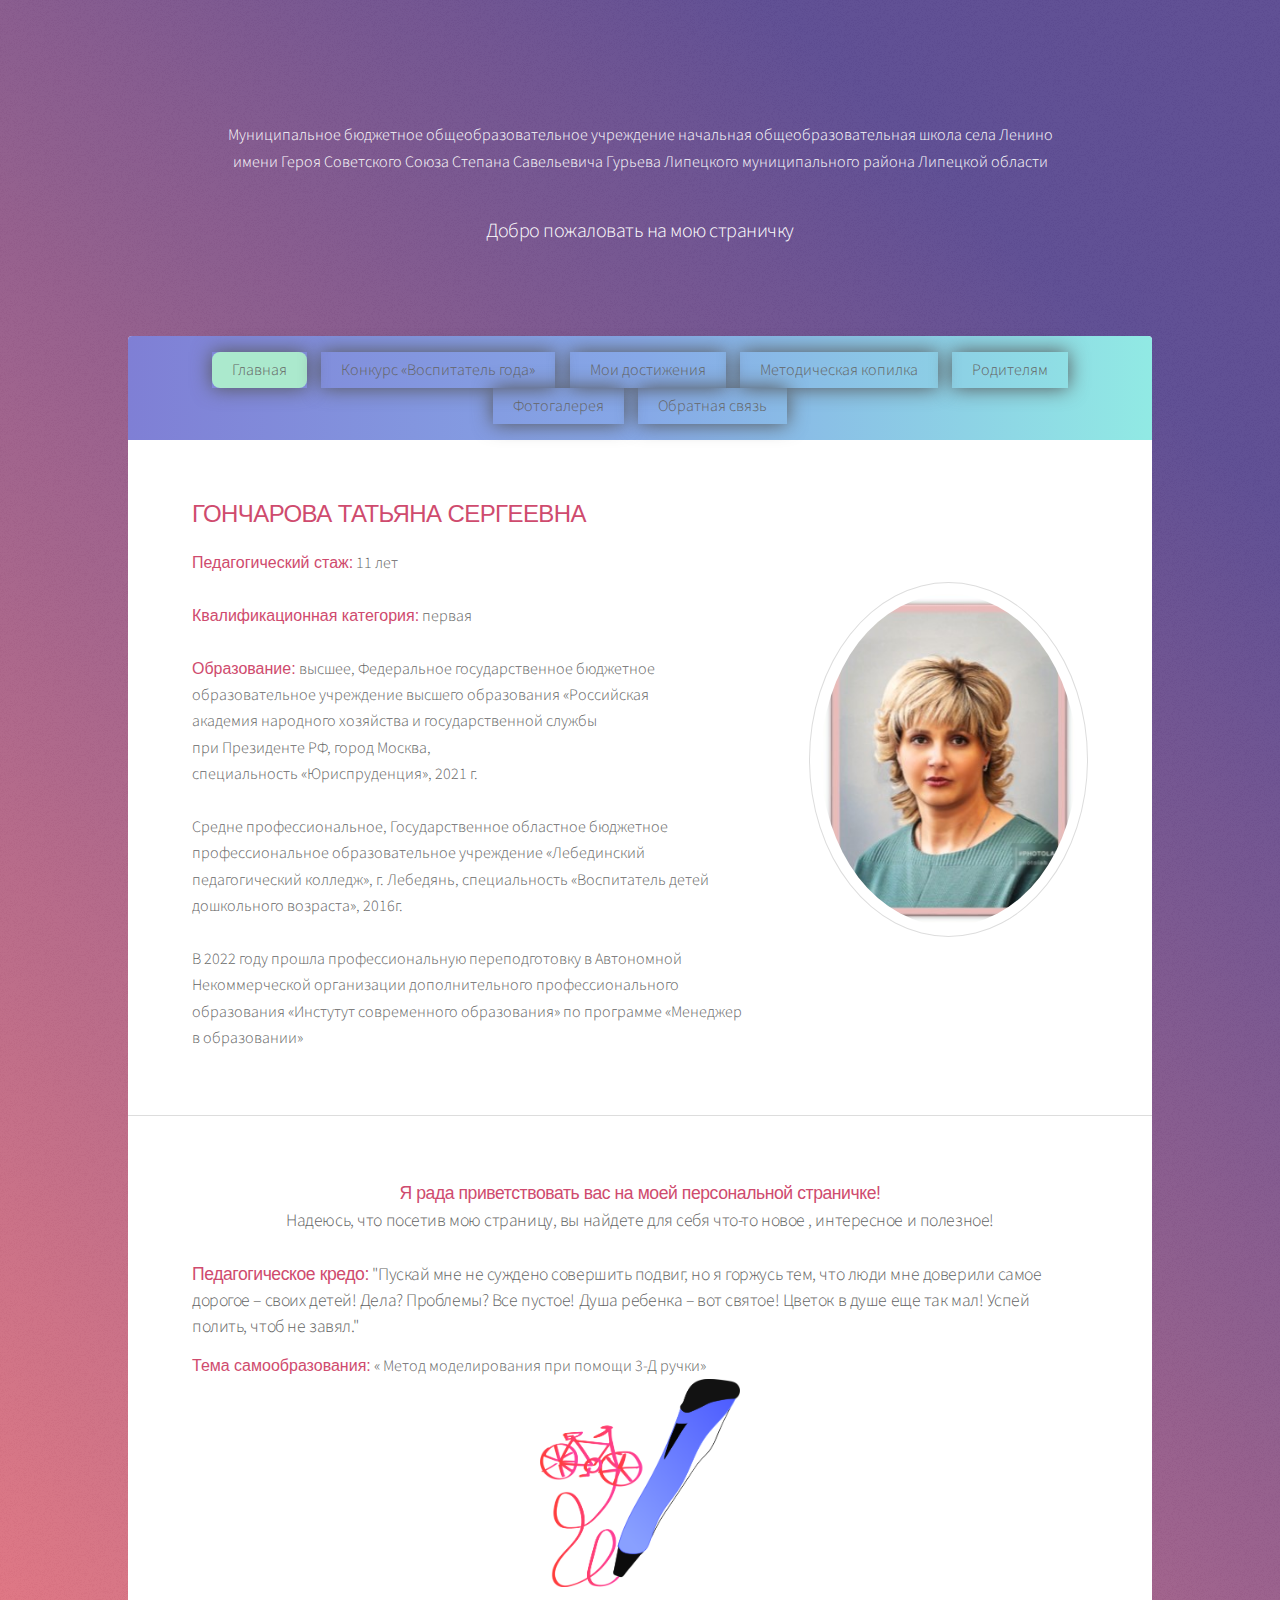
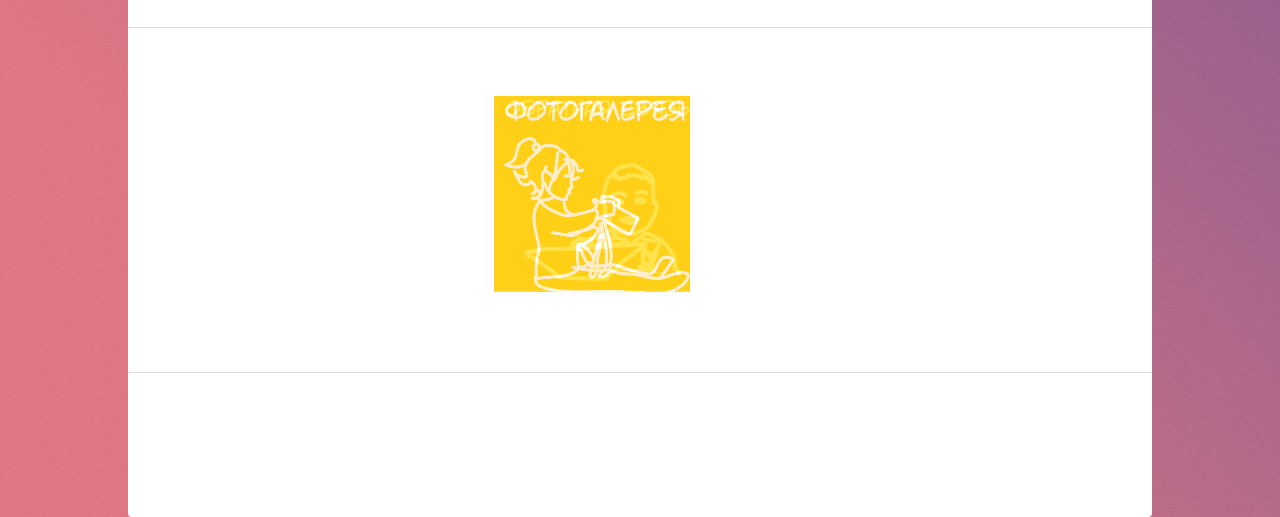
==== commit 17f082d0: "Update index.html" ====
--- a/index.html
+++ b/index.html
@@ -60,8 +60,9 @@
 						<!-- First Section -->
 						<section id="first" class="main special">
 							<h4>
-							<red><acsent>Я рада приветствовать вас на моей персональной страничке!</acsent></red></br>Надеюсь, что посетив мою страницу, вы найдете для себя что-то новое , интересное и полезное!</br></br>
+							<center><red><acsent>Я рада приветствовать вас на моей персональной страничке!</acsent></red></br>Надеюсь, что посетив мою страницу, вы найдете для себя что-то новое , интересное и полезное!</br></br></center>
 <red><acsent>Педагогическое кредо:</acsent></red> "Пускай мне не суждено совершить подвиг, но я горжусь тем, что люди мне доверили самое дорогое – своих детей! Дела? Проблемы? Все пустое! Душа ребенка – вот святое! Цветок в душе еще так мал! Успей полить, чтоб не завял."</h4>
+<red><acsent>Тема самообразования:</acsent></red> « Метод моделирования при помощи 3-Д ручки»</br>
 							<center><span class="image" >		<div align="right"><img src="images/pic2.png" width="200px" alt="" align="right" /></span></center>
 							</span>
 							</footer>
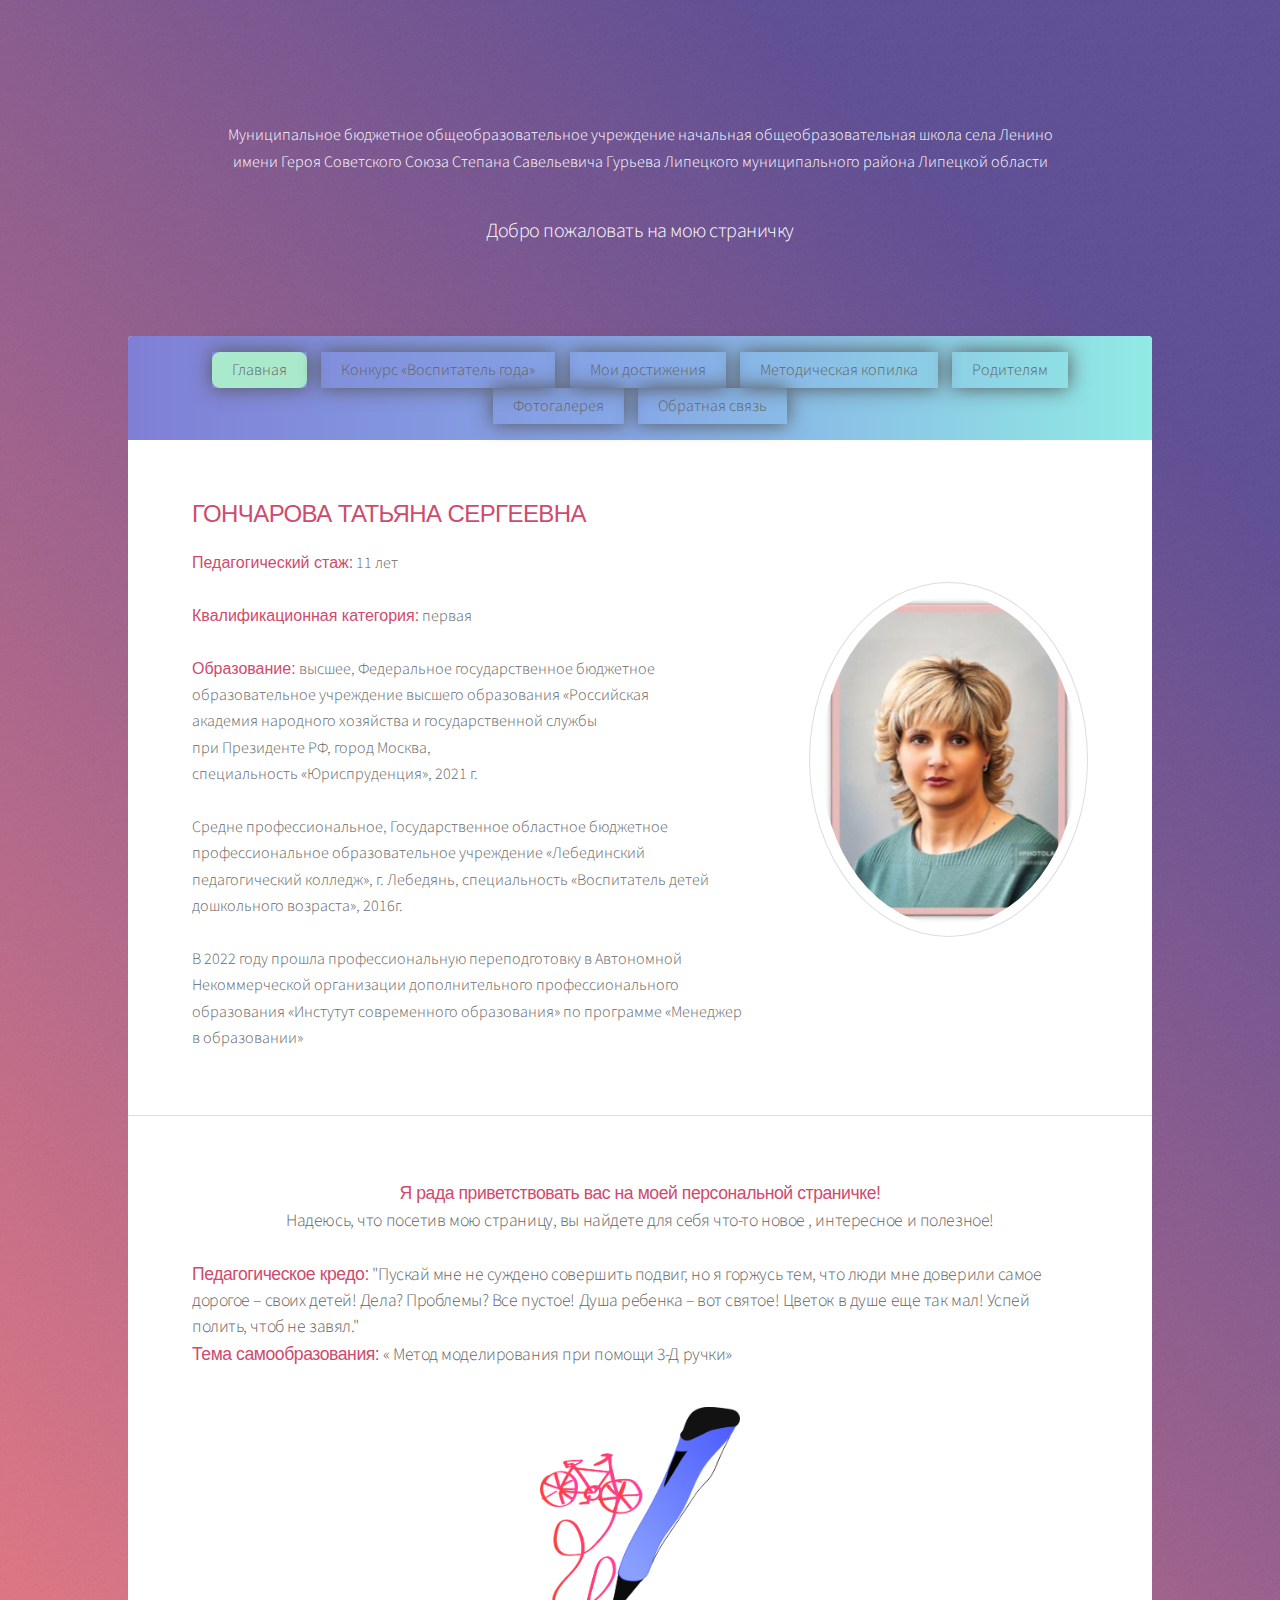
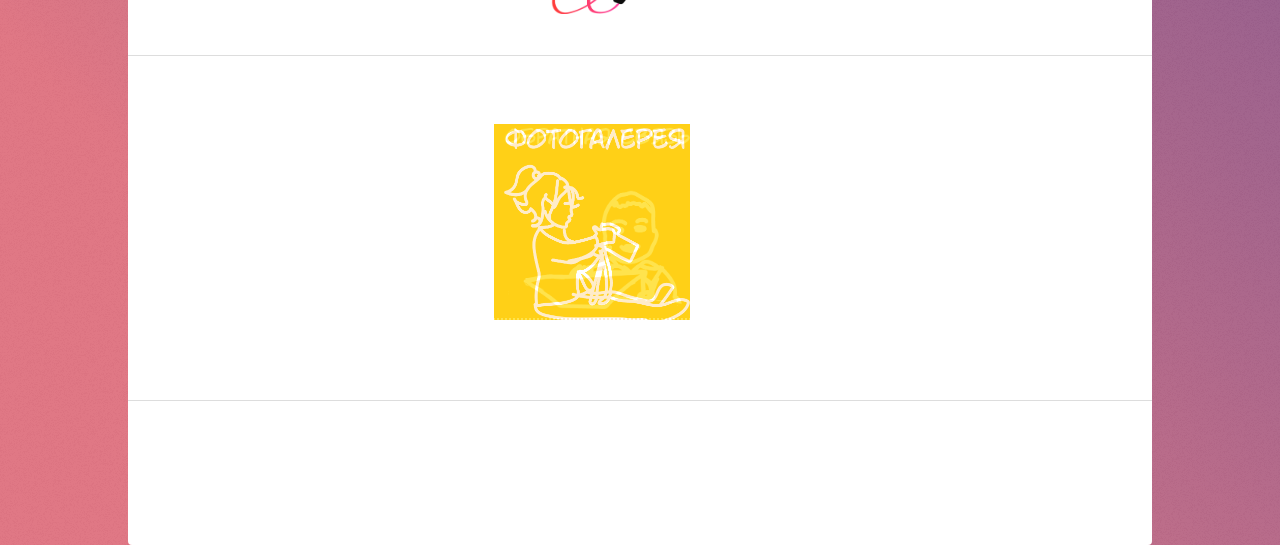
==== commit c6d67b89: "Update index.html" ====
--- a/index.html
+++ b/index.html
@@ -61,8 +61,8 @@
 						<section id="first" class="main special">
 							<h4>
 							<center><red><acsent>Я рада приветствовать вас на моей персональной страничке!</acsent></red></br>Надеюсь, что посетив мою страницу, вы найдете для себя что-то новое , интересное и полезное!</br></br></center>
-<red><acsent>Педагогическое кредо:</acsent></red> "Пускай мне не суждено совершить подвиг, но я горжусь тем, что люди мне доверили самое дорогое – своих детей! Дела? Проблемы? Все пустое! Душа ребенка – вот святое! Цветок в душе еще так мал! Успей полить, чтоб не завял."</h4>
-<red><acsent>Тема самообразования:</acsent></red> « Метод моделирования при помощи 3-Д ручки»</br>
+<red><acsent>Педагогическое кредо:</acsent></red> "Пускай мне не суждено совершить подвиг, но я горжусь тем, что люди мне доверили самое дорогое – своих детей! Дела? Проблемы? Все пустое! Душа ребенка – вот святое! Цветок в душе еще так мал! Успей полить, чтоб не завял."</br>
+<red><acsent>Тема самообразования:</acsent></red> « Метод моделирования при помощи 3-Д ручки»</h4></br>
 							<center><span class="image" >		<div align="right"><img src="images/pic2.png" width="200px" alt="" align="right" /></span></center>
 							</span>
 							</footer>
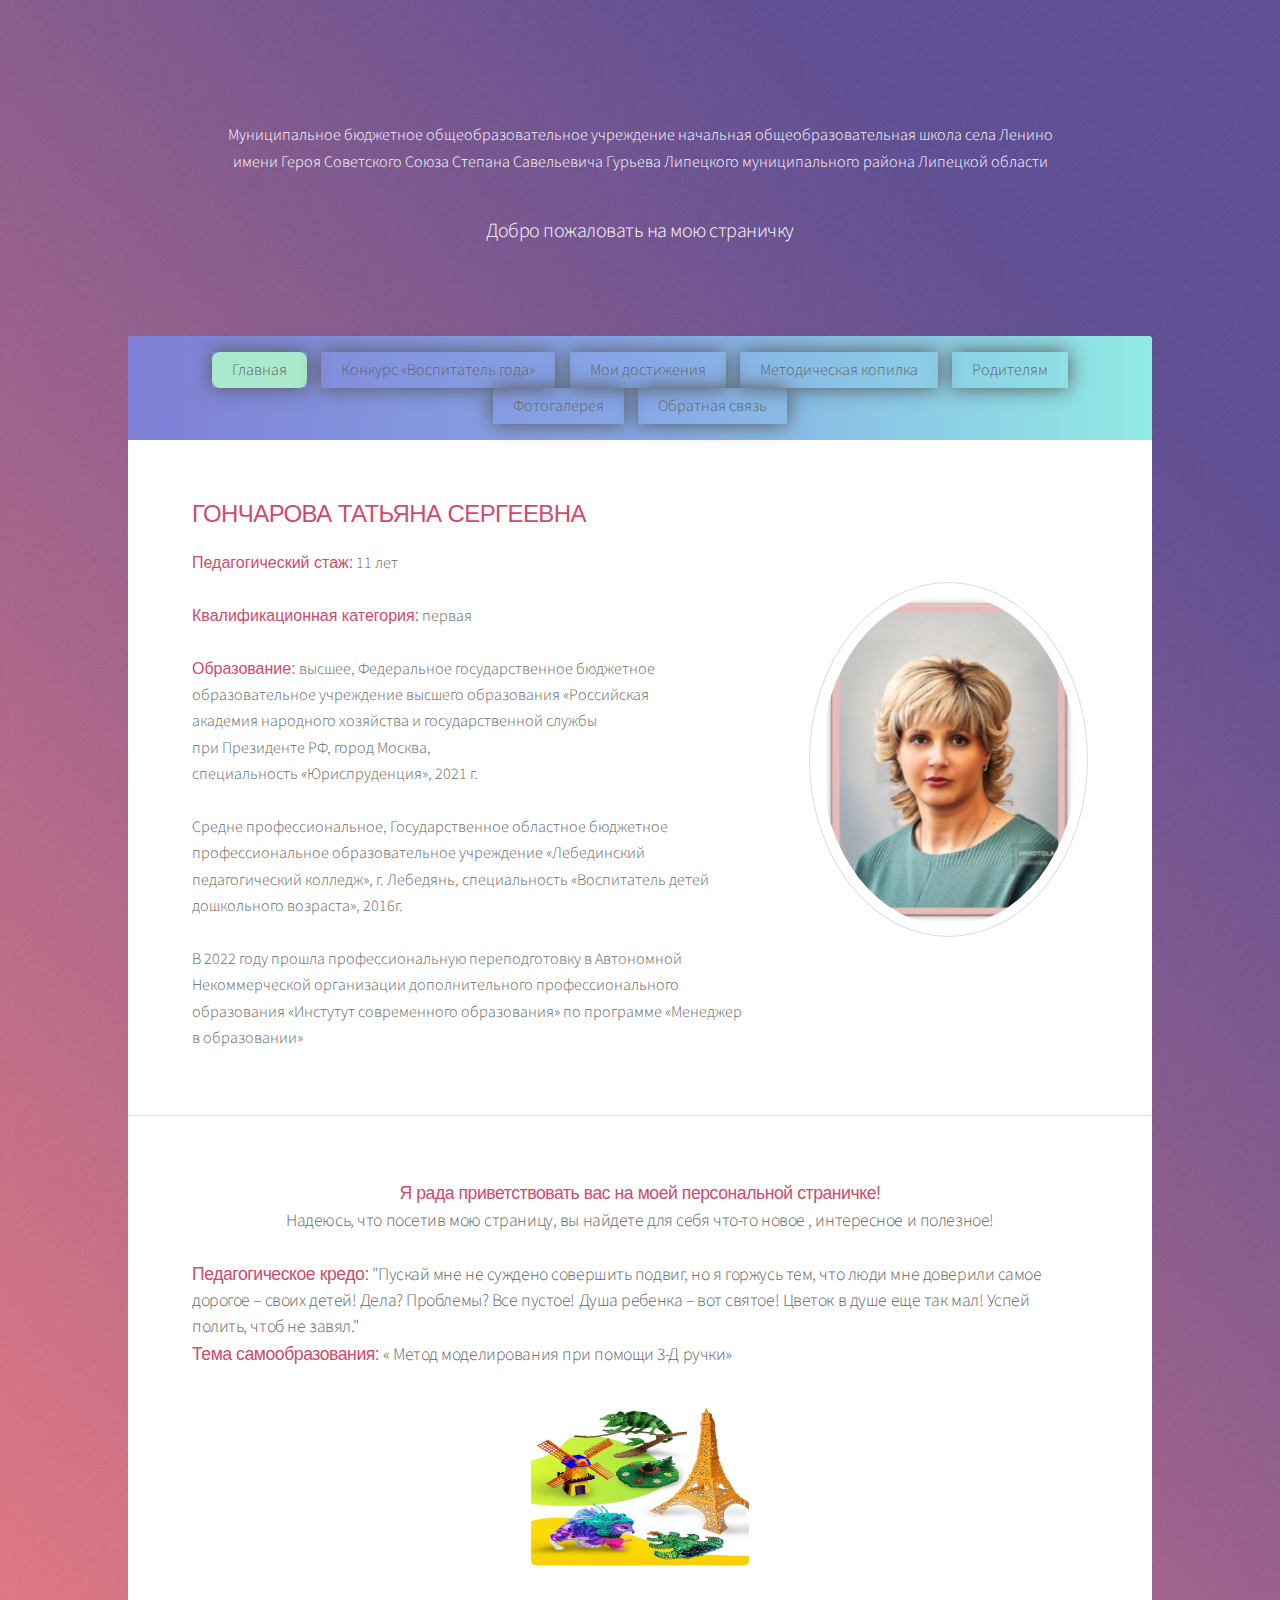
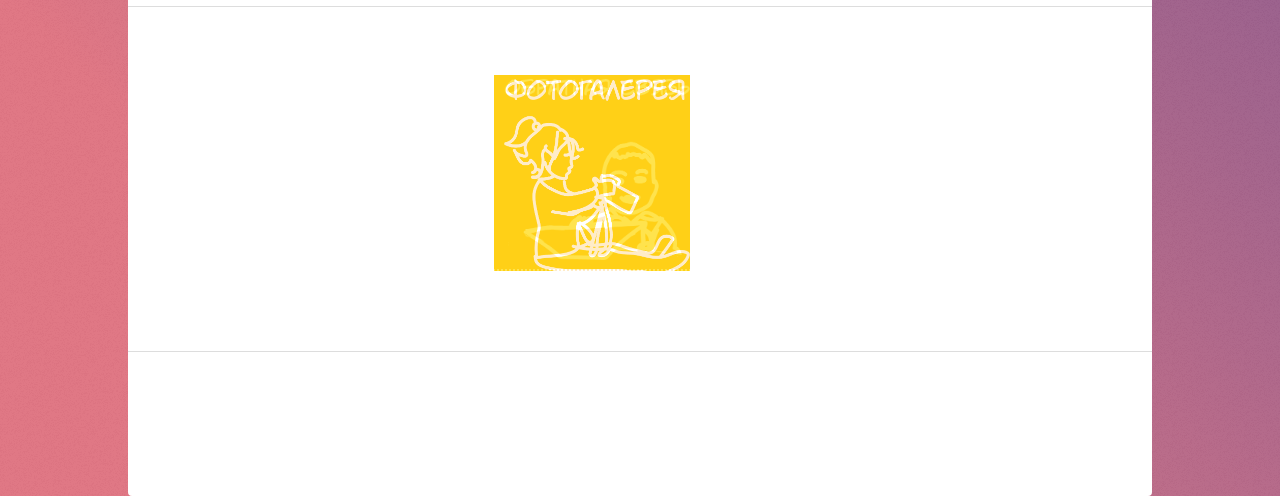
==== commit 465754ed: "Update index.html" ====
--- a/index.html
+++ b/index.html
@@ -63,7 +63,7 @@
 							<center><red><acsent>Я рада приветствовать вас на моей персональной страничке!</acsent></red></br>Надеюсь, что посетив мою страницу, вы найдете для себя что-то новое , интересное и полезное!</br></br></center>
 <red><acsent>Педагогическое кредо:</acsent></red> "Пускай мне не суждено совершить подвиг, но я горжусь тем, что люди мне доверили самое дорогое – своих детей! Дела? Проблемы? Все пустое! Душа ребенка – вот святое! Цветок в душе еще так мал! Успей полить, чтоб не завял."</br>
 <red><acsent>Тема самообразования:</acsent></red> « Метод моделирования при помощи 3-Д ручки»</h4></br>
-							<center><span class="image" >		<div align="right"><img src="images/pic2.png" width="200px" alt="" align="right" /></span></center>
+							<center><span class="image" >		<div align="right"><img src="images/Рисунок.jpg" width="220px" alt="" align="right" /></span></center>
 							</span>
 							</footer>
 						</section>
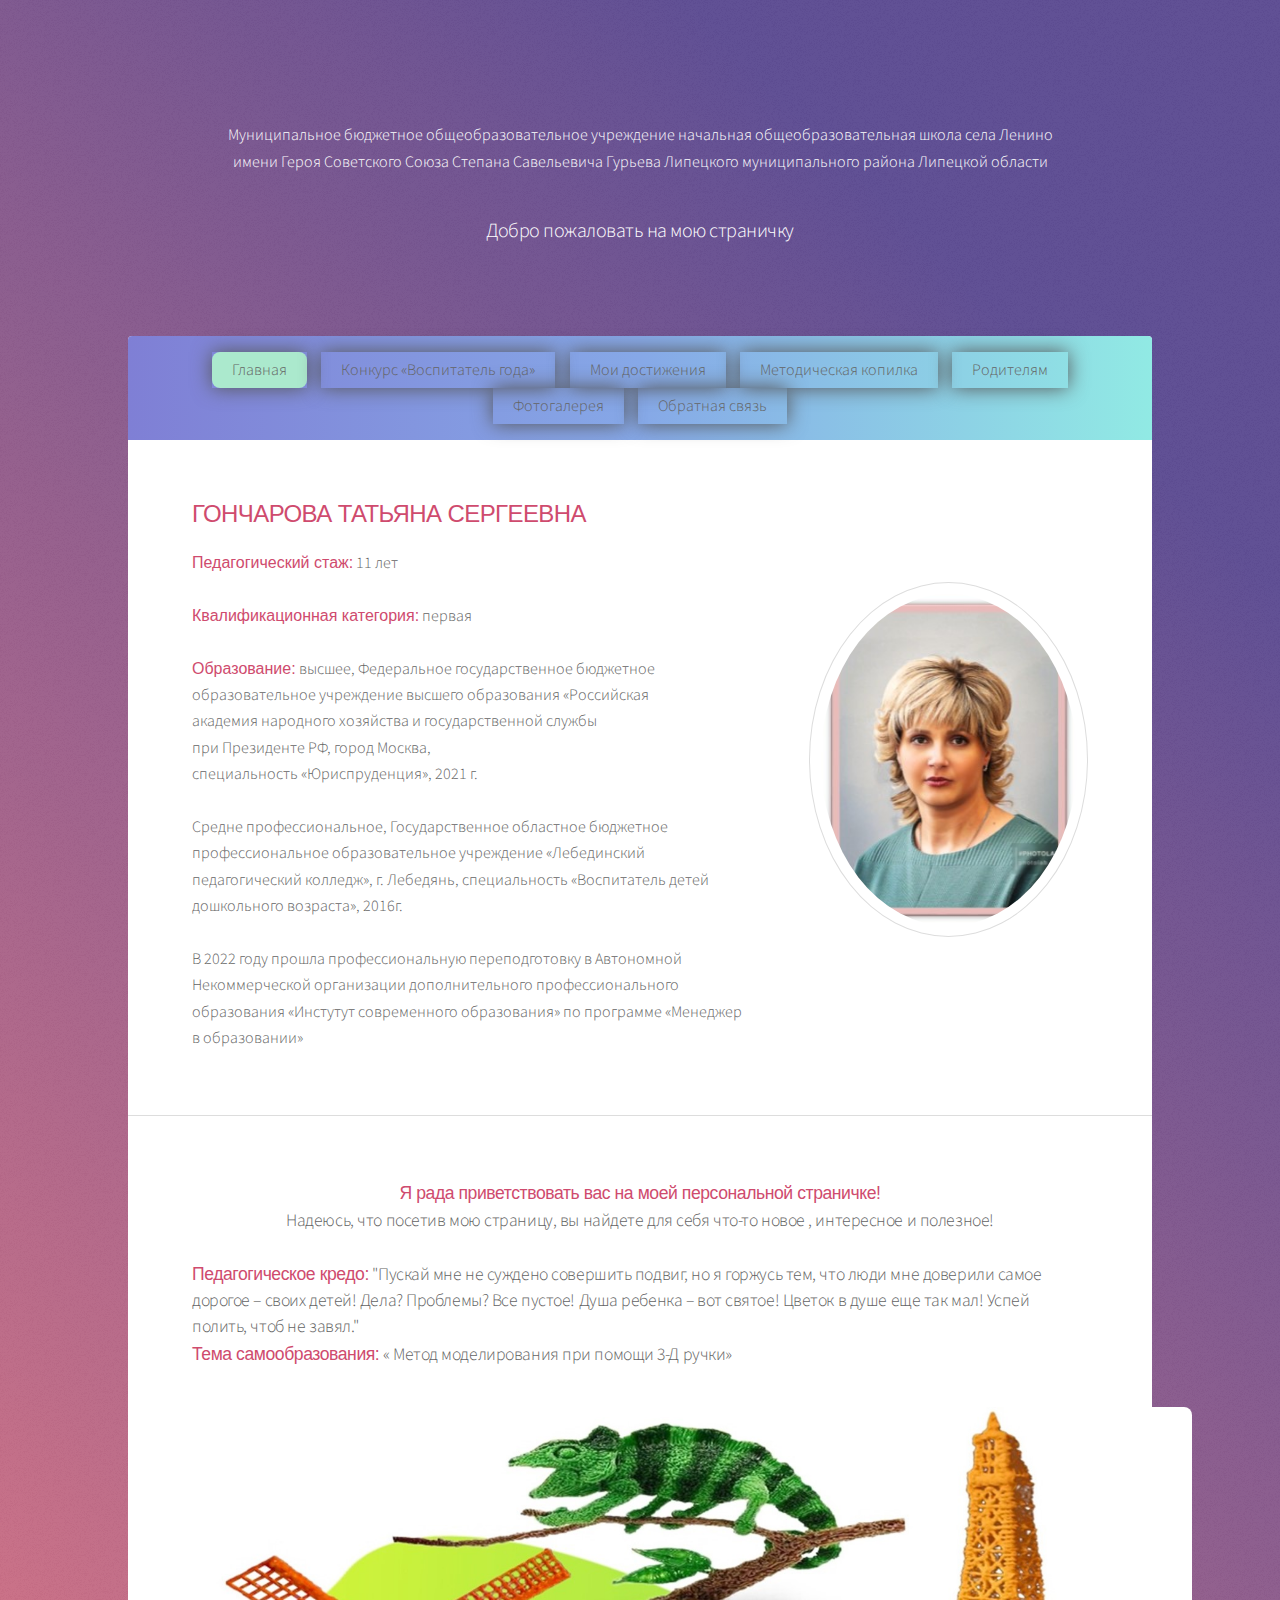
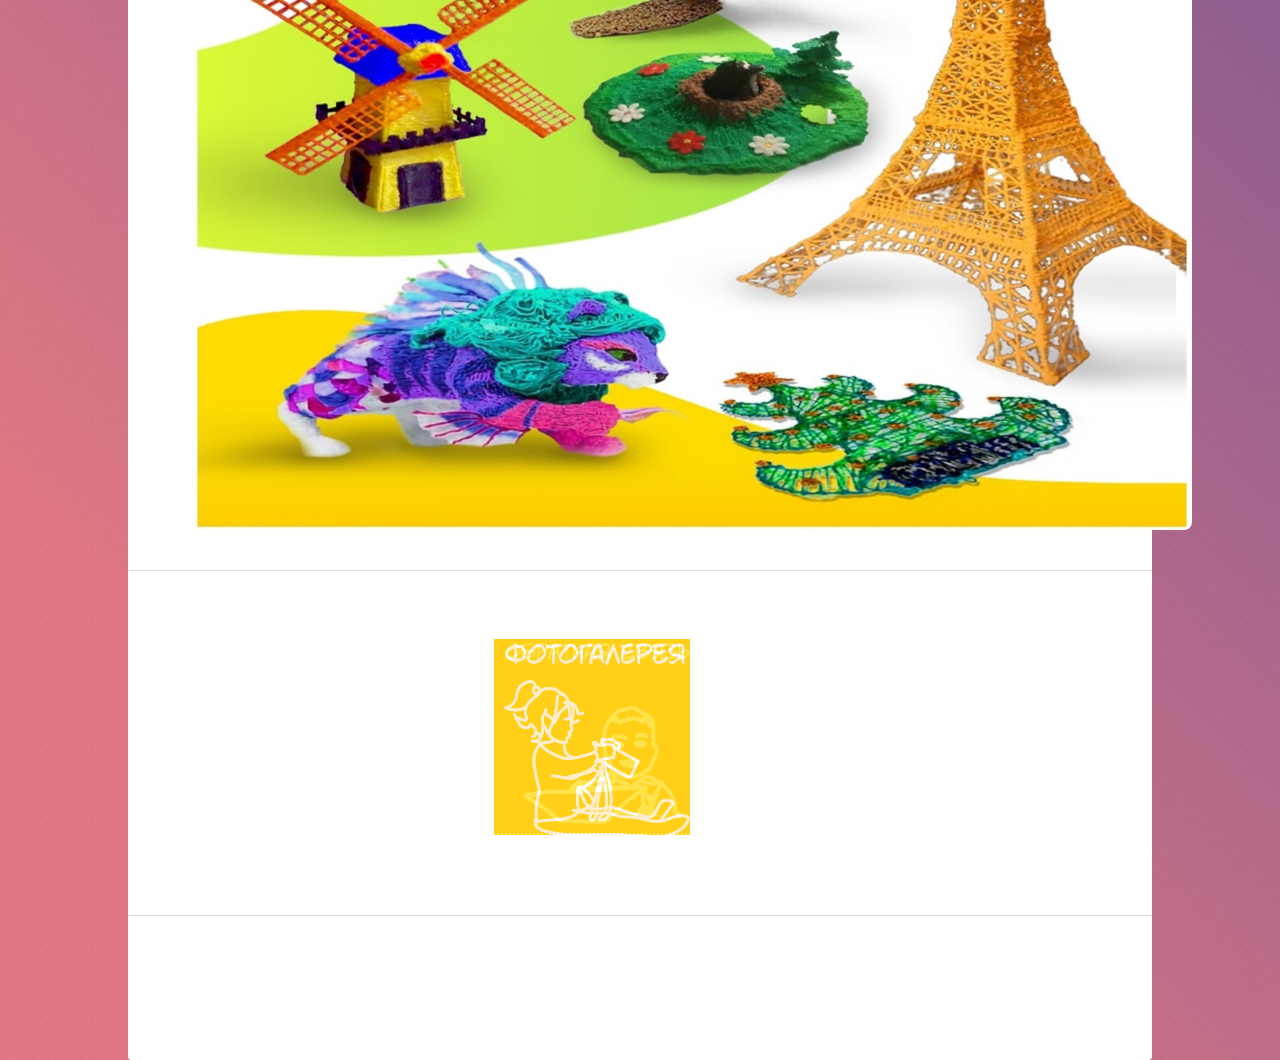
==== commit 580e9380: "Update index.html" ====
--- a/index.html
+++ b/index.html
@@ -63,7 +63,7 @@
 							<center><red><acsent>Я рада приветствовать вас на моей персональной страничке!</acsent></red></br>Надеюсь, что посетив мою страницу, вы найдете для себя что-то новое , интересное и полезное!</br></br></center>
 <red><acsent>Педагогическое кредо:</acsent></red> "Пускай мне не суждено совершить подвиг, но я горжусь тем, что люди мне доверили самое дорогое – своих детей! Дела? Проблемы? Все пустое! Душа ребенка – вот святое! Цветок в душе еще так мал! Успей полить, чтоб не завял."</br>
 <red><acsent>Тема самообразования:</acsent></red> « Метод моделирования при помощи 3-Д ручки»</h4></br>
-							<center><span class="image" >		<div align="right"><img src="images/Рисунок.jpg" width="220px" alt="" align="right" /></span></center>
+							<center><span class="image" >		<div align="right"><img src="images/Рисунок.jpg" width="1000px" alt="" align="right" /></span></center>
 							</span>
 							</footer>
 						</section>
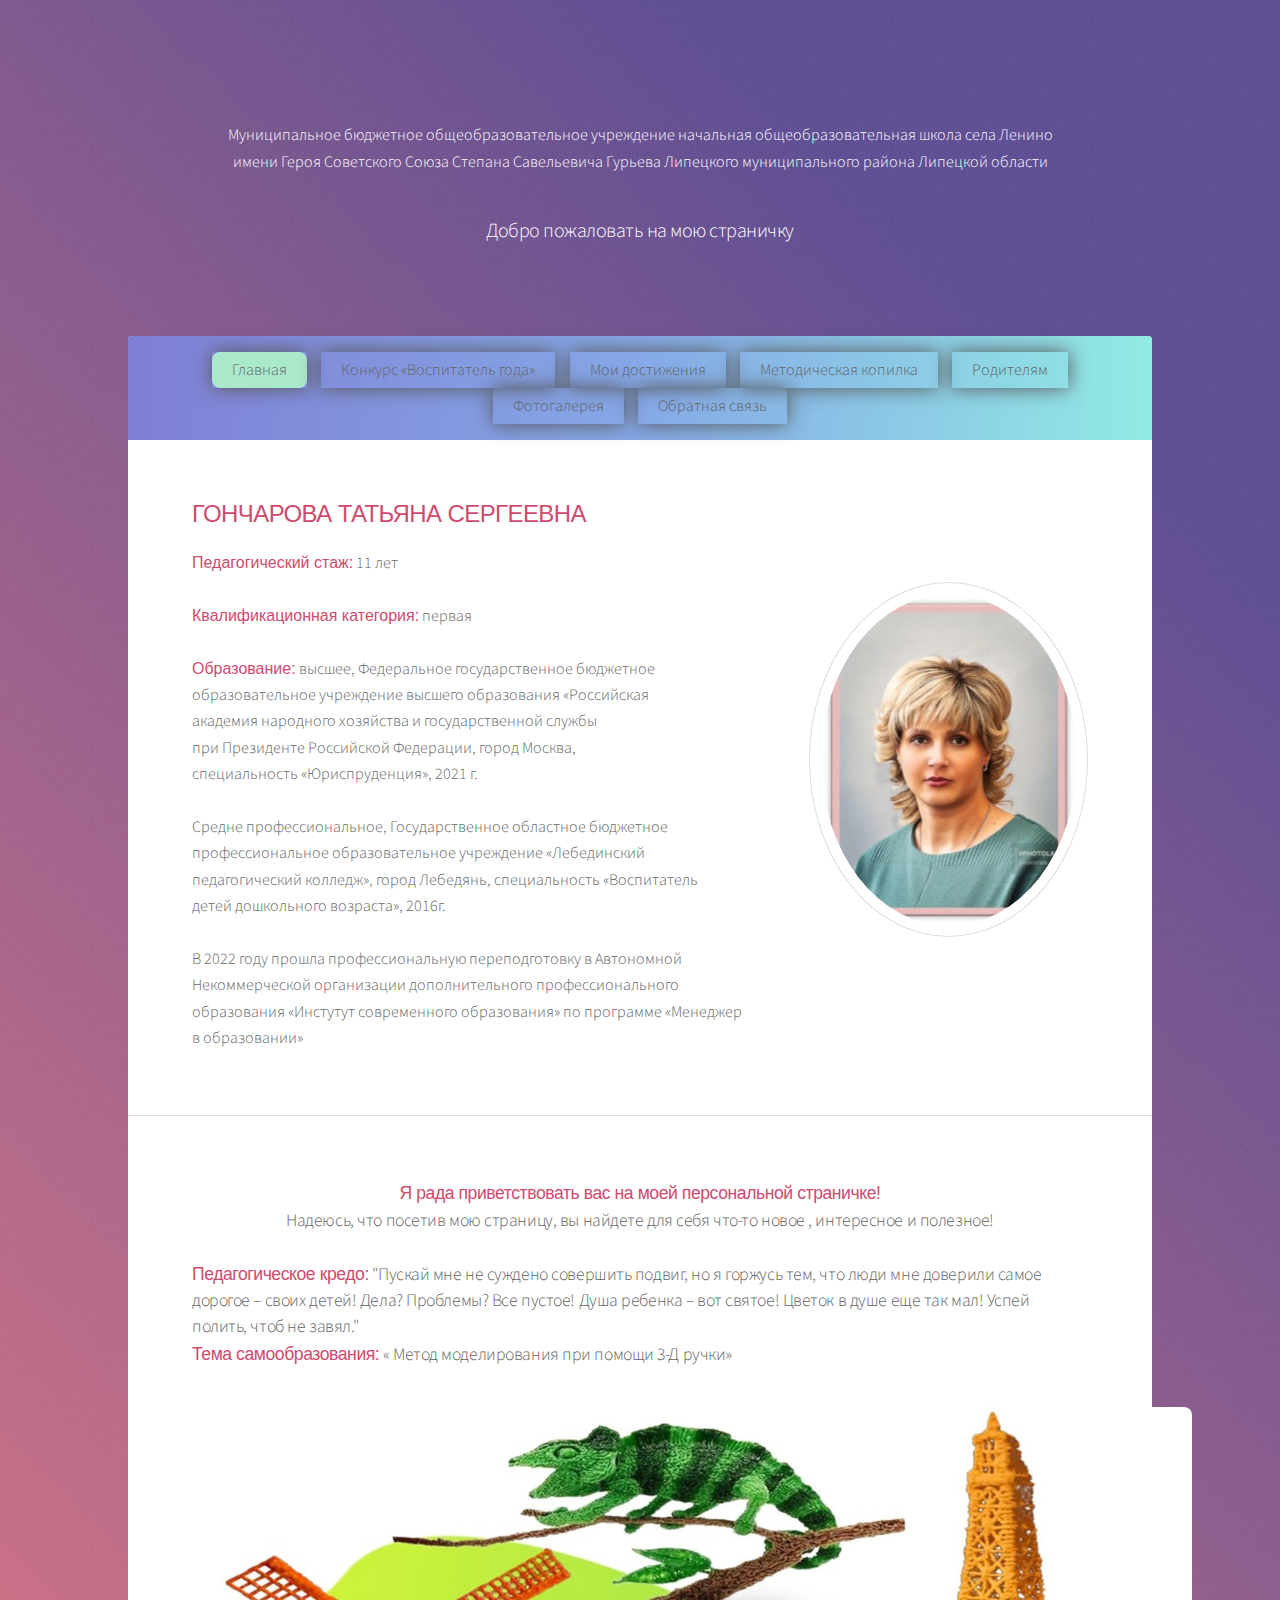
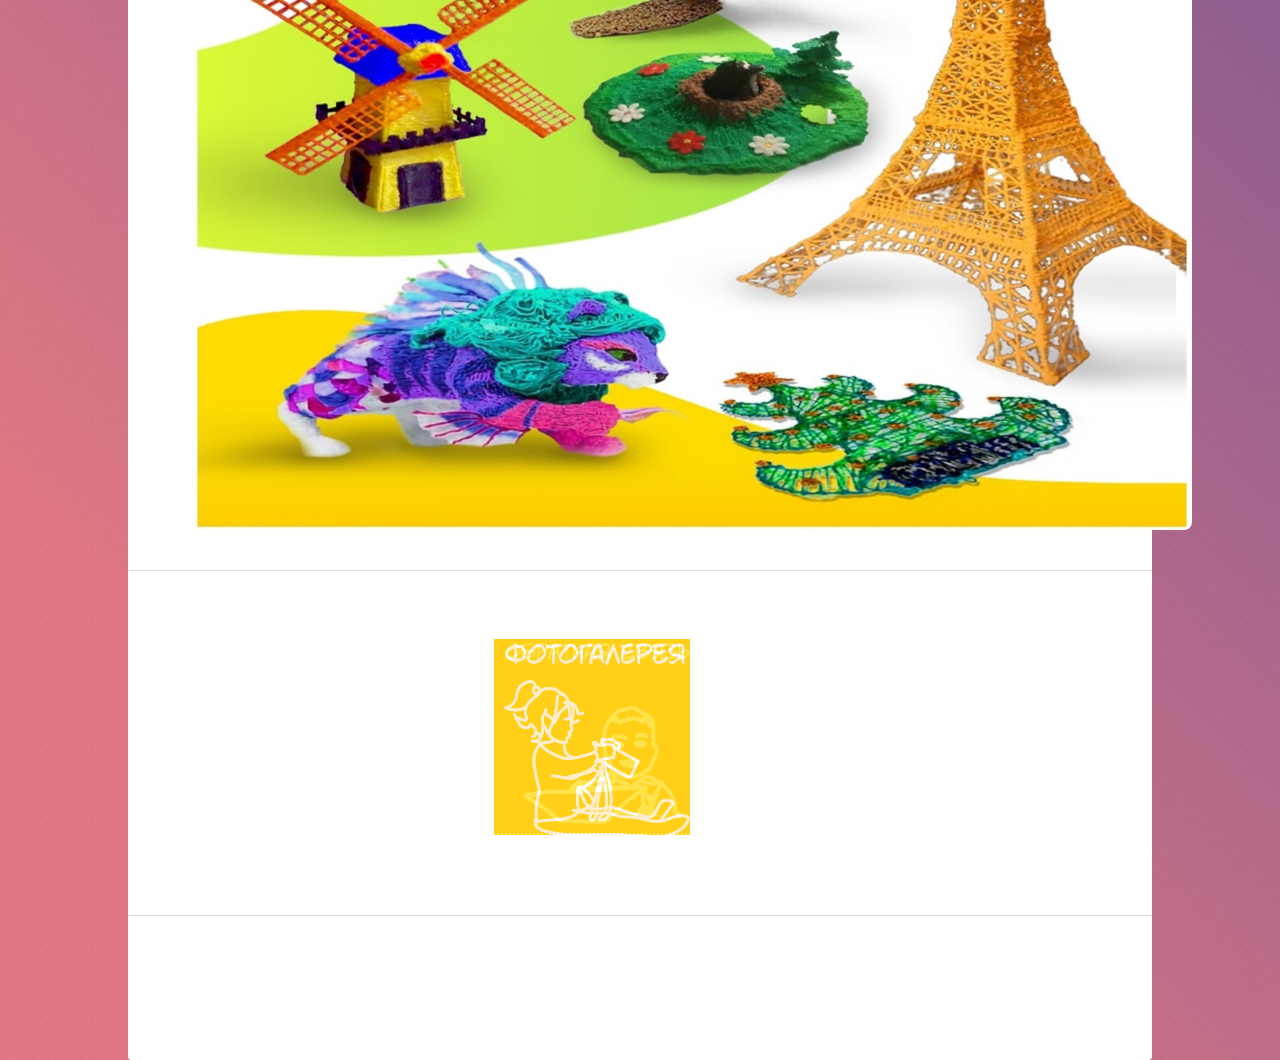
==== commit a55a2157: "Update index.html" ====
--- a/index.html
+++ b/index.html
@@ -45,9 +45,9 @@
 							<red><acsent>Педагогический стаж:</acsent></red> 11 лет</br></br>
 							<red><acsent>Квалификационная категория:</acsent></red> первая</br></br>
                                                         <red><acsent>Образование:</acsent></red> высшее, Федеральное государственное  бюджетное</br>образовательное учреждение высшего образования «Российская</br>академия народного хозяйства и государственной службы</br>
-при Президенте РФ, город Москва,</br>
+при Президенте Российской Федерации, город Москва,</br>
 специальность «Юриспруденция», 2021 г.</br></br>
-Средне профессиональное, Государственное областное бюджетное</br>профессиональное образовательное учреждение «Лебединский</br> педагогический колледж», г. Лебедянь, специальность «Воспитатель детей</br>дошкольного возраста», 2016г.</br></br>
+Средне профессиональное, Государственное областное бюджетное</br>профессиональное образовательное учреждение «Лебединский</br> педагогический колледж», город Лебедянь, специальность «Воспитатель</br>детей дошкольного возраста», 2016г.</br></br>
 В 2022 году прошла профессиональную переподготовку в Автономной Некоммерческой организации дополнительного профессионального образования «Инстутут современного образования» по программе «Менеджер в образовании»</br>
 							        </div>
 								 	<span class="image"><img src="images/Avatar/Аватар.jpg" alt="" /></span>
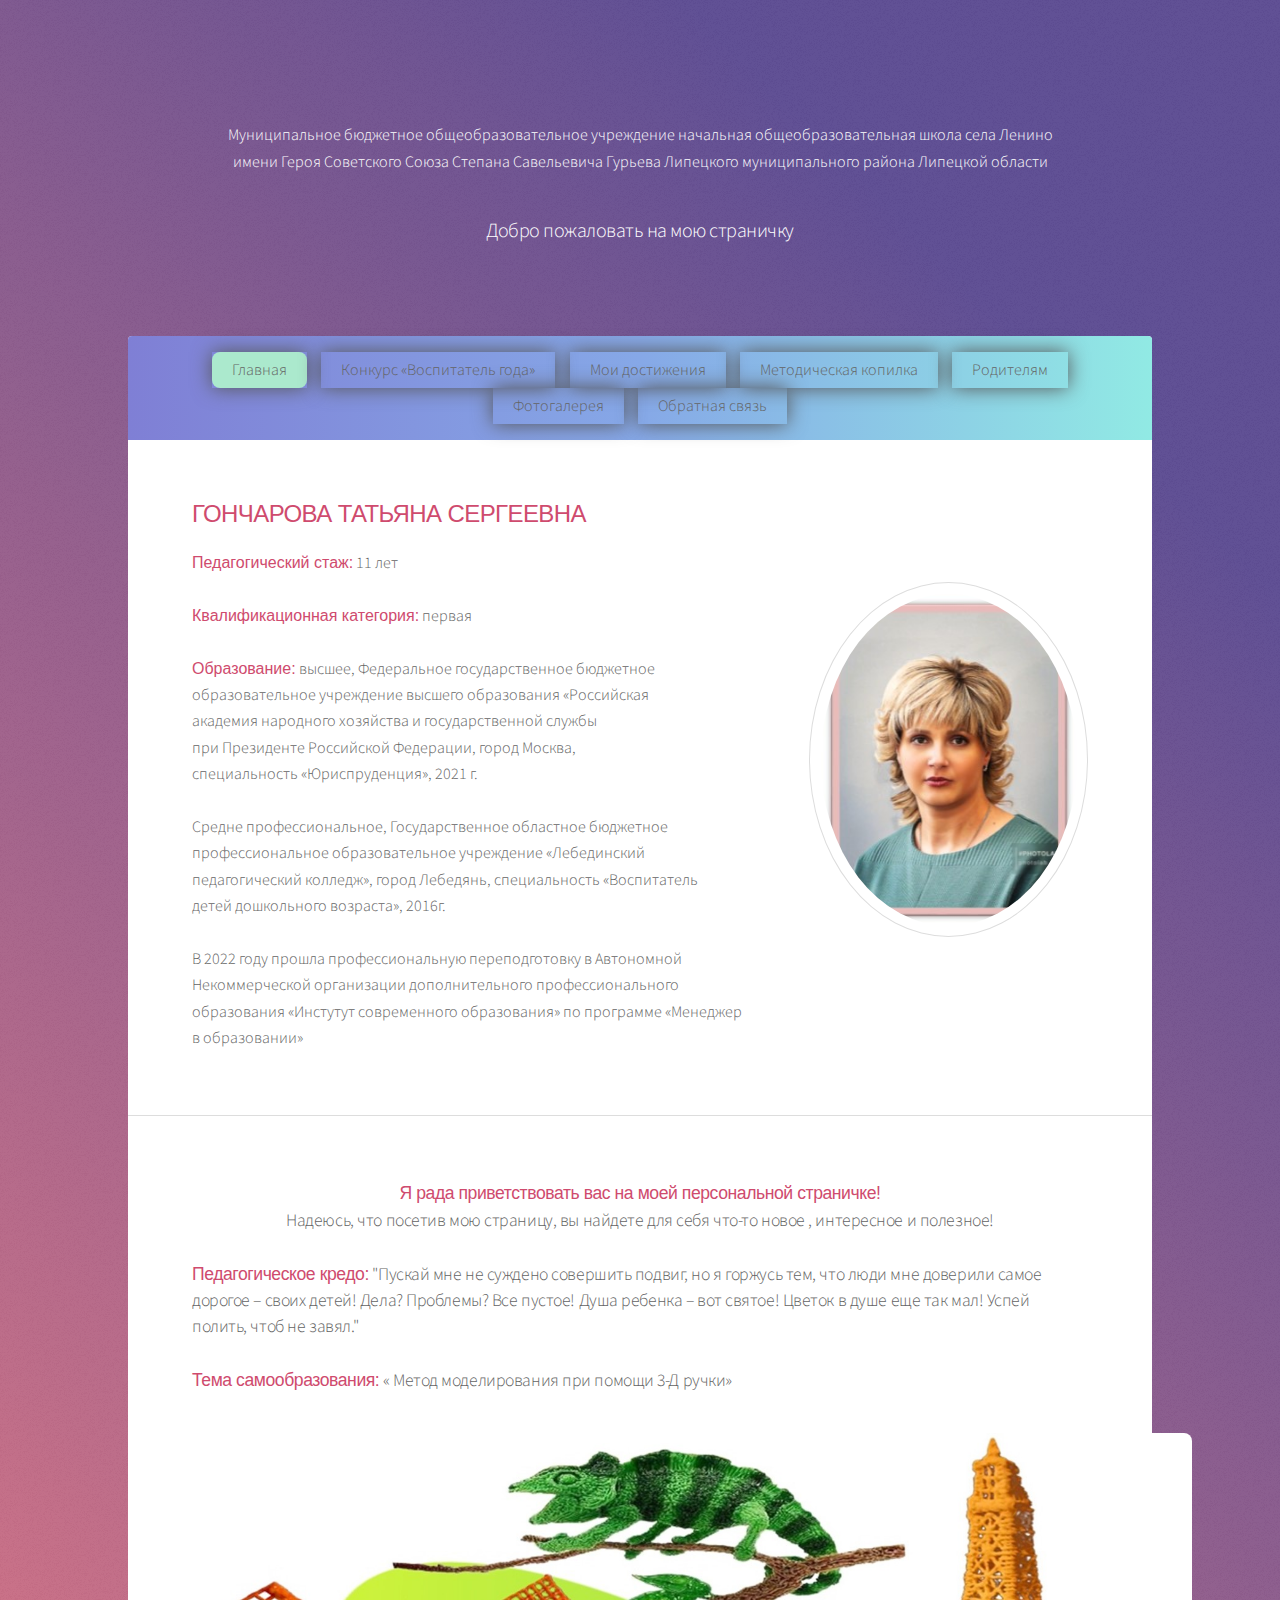
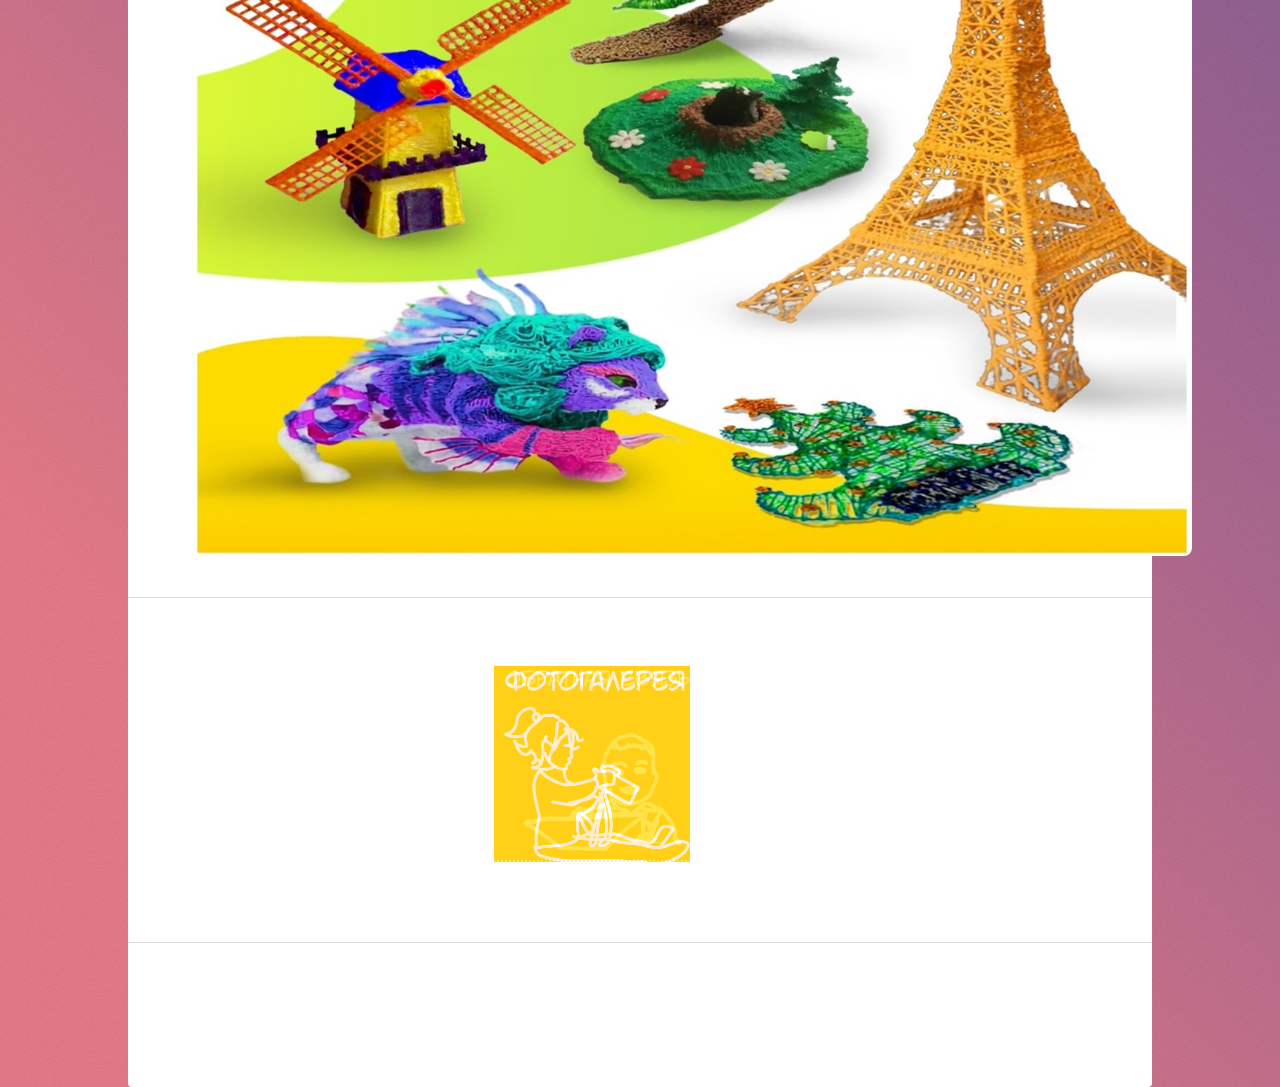
==== commit 4ded0c03: "Update index.html" ====
--- a/index.html
+++ b/index.html
@@ -61,7 +61,7 @@
 						<section id="first" class="main special">
 							<h4>
 							<center><red><acsent>Я рада приветствовать вас на моей персональной страничке!</acsent></red></br>Надеюсь, что посетив мою страницу, вы найдете для себя что-то новое , интересное и полезное!</br></br></center>
-<red><acsent>Педагогическое кредо:</acsent></red> "Пускай мне не суждено совершить подвиг, но я горжусь тем, что люди мне доверили самое дорогое – своих детей! Дела? Проблемы? Все пустое! Душа ребенка – вот святое! Цветок в душе еще так мал! Успей полить, чтоб не завял."</br>
+<red><acsent>Педагогическое кредо:</acsent></red> "Пускай мне не суждено совершить подвиг, но я горжусь тем, что люди мне доверили самое дорогое – своих детей! Дела? Проблемы? Все пустое! Душа ребенка – вот святое! Цветок в душе еще так мал! Успей полить, чтоб не завял."</br></br>
 <red><acsent>Тема самообразования:</acsent></red> « Метод моделирования при помощи 3-Д ручки»</h4></br>
 							<center><span class="image" >		<div align="right"><img src="images/Рисунок.jpg" width="1000px" alt="" align="right" /></span></center>
 							</span>
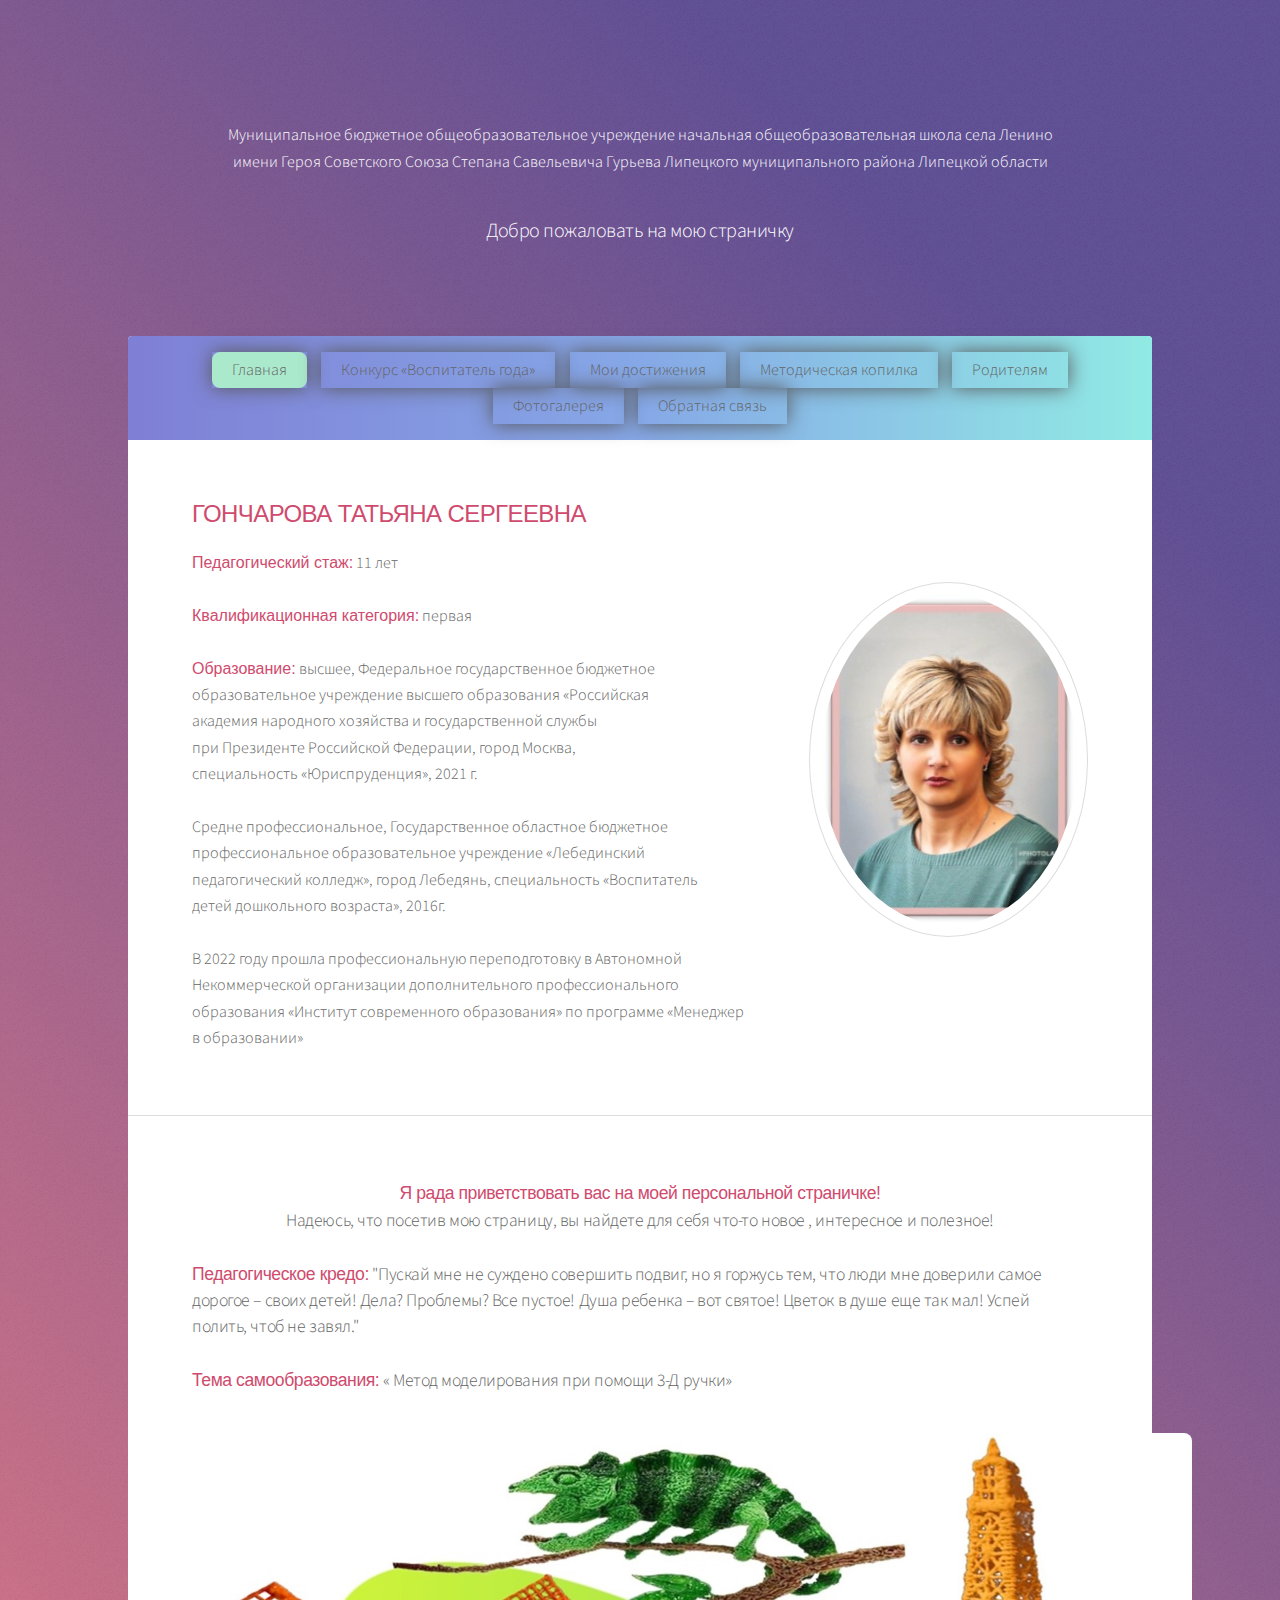
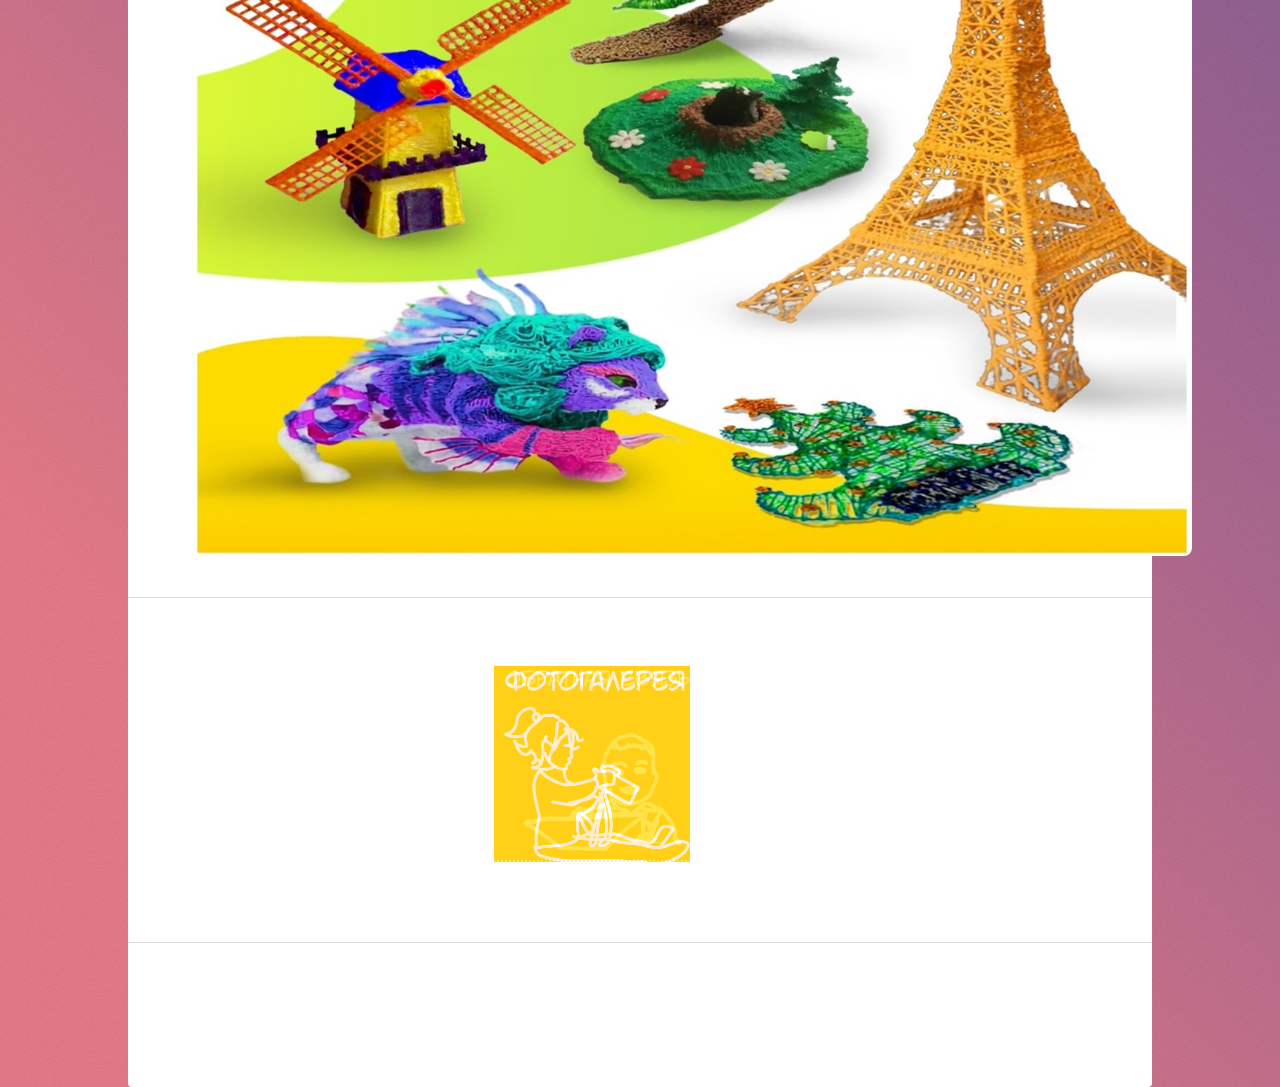
==== commit cc54eab4: "Update index.html" ====
--- a/index.html
+++ b/index.html
@@ -48,7 +48,7 @@
 при Президенте Российской Федерации, город Москва,</br>
 специальность «Юриспруденция», 2021 г.</br></br>
 Средне профессиональное, Государственное областное бюджетное</br>профессиональное образовательное учреждение «Лебединский</br> педагогический колледж», город Лебедянь, специальность «Воспитатель</br>детей дошкольного возраста», 2016г.</br></br>
-В 2022 году прошла профессиональную переподготовку в Автономной Некоммерческой организации дополнительного профессионального образования «Инстутут современного образования» по программе «Менеджер в образовании»</br>
+В 2022 году прошла профессиональную переподготовку в Автономной Некоммерческой организации дополнительного профессионального образования «Институт современного образования» по программе «Менеджер в образовании»</br>
 							        </div>
 								 	<span class="image"><img src="images/Avatar/Аватар.jpg" alt="" /></span>
 
